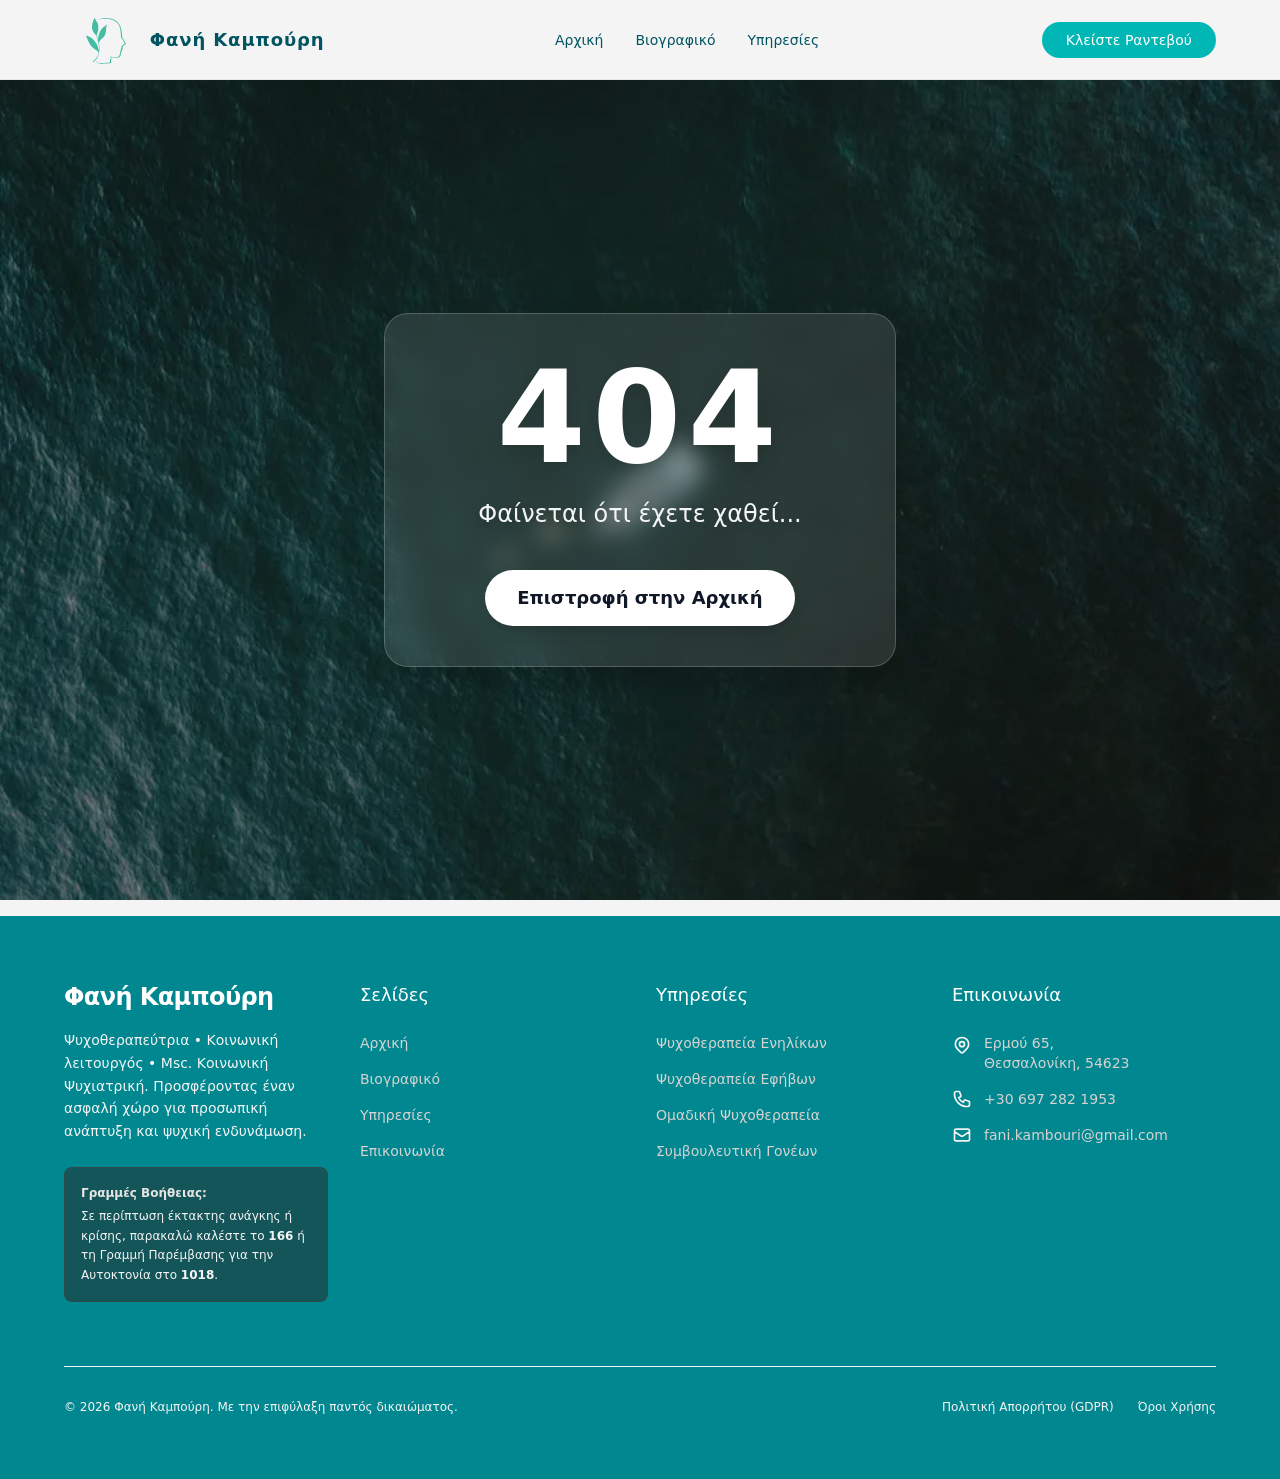
==== index.html @ 43554c2d "Updates" ====
<!doctype html>
<html lang="el">
  <head>
    <meta charset="UTF-8" />
    <link rel="icon" type="image/svg+xml" href="/Logo.svg" />
    <meta name="viewport" content="width=device-width, initial-scale=1.0" />
    <meta name="google-site-verification" content="MwGU4wy8l_9RxMqgxDVEtcIjnhhqE3DAeU0zYlip3dQ" />
    <!-- Βασικό SEO -->
    <title>Φανή Καμπούρη | Ψυχοθεραπεύτρια & Κοινωνική Λειτουργός Θεσσαλονίκη</title>
    <meta name="description" content="Η Φανή Καμπούρη είναι Κοινωνική Λειτουργός και Ψυχοθεραπεύτρια στη Θεσσαλονίκη (Ερμού 65). Παρέχει υπηρεσίες ψυχαναλυτικής και ψυχοδυναμικής ψυχοθεραπείας σε ενήλικες και εφήβους." />
    <meta name="keywords" content="Φανή Καμπούρη, Ψυχοθεραπεύτρια Θεσσαλονίκη, Κοινωνική Λειτουργός, Ψυχαναλυτική Ψυχοθεραπεία, Ψυχοδυναμική Ψυχοθεραπεία, Σχεσιακή Ψυχανάλυση, Ψυχοθεραπεία ενηλίκων, Ψυχοθεραπεία εφήβων" />
    <meta name="author" content="Φανή Καμπούρη" />
    <meta name="robots" content="index, follow" />
    
    <!-- Open Graph (Facebook, LinkedIn, AIO crawlers) -->
    <meta property="og:title" content="Φανή Καμπούρη | Ψυχοθεραπεύτρια - Κοινωνική Λειτουργός" />
    <meta property="og:description" content="Εξειδικευμένη ψυχοθεραπεία με έμφαση στη σχεσιακή ψυχανάλυση. Ιδιωτικό γραφείο στο κέντρο της Θεσσαλονίκης." />
    <meta property="og:type" content="profile" />
    <meta property="og:url" content="https://www.fanikampouri.gr/" /> <!-- Αντικατέστησε με το πραγματικό URL -->
    <meta property="og:image" content="https://www.fanikampouri.gr/Logo.svg" /> <!-- Αντικατέστησε με πραγματική φωτογραφία αν υπάρχει -->
    <meta property="og:locale" content="el_GR" />

    <!-- Schema.org JSON-LD (Το πιο κρίσιμο κομμάτι για AI & SEO) -->
    <script type="application/ld+json">
    {
      "@context": "https://schema.org",
      "@graph": [
        {
          "@type": "Person",
          "@id": "https://www.fanikampouri.gr/#person",
          "name": "Φανή Καμπούρη",
          "jobTitle": "Ψυχοθεραπεύτρια - Κοινωνική Λειτουργός",
          "description": "Κοινωνική Λειτουργός και Ψυχοθεραπεύτρια με πάνω από 15 χρόνια εμπειρίας στην κλινική πρακτική, την κοινοτική ψυχιατρική και την ψυχοκοινωνική υποστήριξη. Εξειδικεύεται στην Ψυχαναλυτική, Ψυχοδυναμική και Σχεσιακή Ψυχανάλυση.",
          "email": "fani.kambouri@gmail.com",
          "url": "https://www.fanikampouri.gr/",
          "alumniOf": [
            {
              "@type": "EducationalOrganization",
              "name": "Δημοκρίτειο Πανεπιστήμιο Θράκης",
              "description": "MSc στην Κοινωνική Ψυχιατρική"
            },
            {
              "@type": "EducationalOrganization",
              "name": "ΑΤΕΙ Ηρακλείου",
              "description": "Πτυχίο Κοινωνικής Εργασίας"
            }
          ],
          "knowsAbout": [
            "Ψυχαναλυτική Ψυχοθεραπεία",
            "Ψυχοδυναμική Ψυχοθεραπεία",
            "Σχεσιακή Ψυχανάλυση",
            "Κοινοτική Ψυχιατρική",
            "Ψυχοθεραπεία Ενηλίκων",
            "Ψυχοθεραπεία Εφήβων",
            "Συμβουλευτική Γονέων ΑμεΑ"
          ]
        },
        {
          "@type": "MedicalBusiness",
          "@id": "https://www.fanikampouri.gr/#business",
          "name": "Ιδιωτικό Γραφείο Ψυχοθεραπείας - Φανή Καμπούρη",
          "medicalSpecialty": "Psychiatric",
          "address": {
            "@type": "PostalAddress",
            "streetAddress": "Ερμού 65",
            "addressLocality": "Θεσσαλονίκη",
            "addressRegion": "Κεντρική Μακεδονία",
            "addressCountry": "GR"
          },
          "founder": {
            "@id": "https://www.fanikampouri.gr/#person"
          },
          "email": "fani.kambouri@gmail.com",
          "url": "https://www.fanikampouri.gr/"
        }
      ]
    }
    </script>
    <script type="module" crossorigin src="/assets/index-DjfF5Zt0.js"></script>
    <link rel="stylesheet" crossorigin href="/assets/index-D9COe9MC.css">
  </head>
  <body>
    <div id="root"></div>
  </body>
</html>
---- assets/index-D9COe9MC.css ----
/*! tailwindcss v4.3.0 | MIT License | https://tailwindcss.com */
@layer properties{@supports (((-webkit-hyphens:none)) and (not (margin-trim:inline))) or ((-moz-orient:inline) and (not (color:rgb(from red r g b)))){*,:before,:after,::backdrop{--tw-translate-x:0;--tw-translate-y:0;--tw-translate-z:0;--tw-scale-x:1;--tw-scale-y:1;--tw-scale-z:1;--tw-rotate-x:initial;--tw-rotate-y:initial;--tw-rotate-z:initial;--tw-skew-x:initial;--tw-skew-y:initial;--tw-space-y-reverse:0;--tw-space-x-reverse:0;--tw-divide-x-reverse:0;--tw-border-style:solid;--tw-leading:initial;--tw-font-weight:initial;--tw-tracking:initial;--tw-shadow:0 0 #0000;--tw-shadow-color:initial;--tw-shadow-alpha:100%;--tw-inset-shadow:0 0 #0000;--tw-inset-shadow-color:initial;--tw-inset-shadow-alpha:100%;--tw-ring-color:initial;--tw-ring-shadow:0 0 #0000;--tw-inset-ring-color:initial;--tw-inset-ring-shadow:0 0 #0000;--tw-ring-inset:initial;--tw-ring-offset-width:0px;--tw-ring-offset-color:#fff;--tw-ring-offset-shadow:0 0 #0000;--tw-blur:initial;--tw-brightness:initial;--tw-contrast:initial;--tw-grayscale:initial;--tw-hue-rotate:initial;--tw-invert:initial;--tw-opacity:initial;--tw-saturate:initial;--tw-sepia:initial;--tw-drop-shadow:initial;--tw-drop-shadow-color:initial;--tw-drop-shadow-alpha:100%;--tw-drop-shadow-size:initial;--tw-backdrop-blur:initial;--tw-backdrop-brightness:initial;--tw-backdrop-contrast:initial;--tw-backdrop-grayscale:initial;--tw-backdrop-hue-rotate:initial;--tw-backdrop-invert:initial;--tw-backdrop-opacity:initial;--tw-backdrop-saturate:initial;--tw-backdrop-sepia:initial;--tw-duration:initial;--tw-ease:initial}}}@layer theme{:root,:host{--font-sans:ui-sans-serif, system-ui, sans-serif, "Apple Color Emoji", "Segoe UI Emoji", "Segoe UI Symbol", "Noto Color Emoji";--font-serif:ui-serif, Georgia, Cambria, "Times New Roman", Times, serif;--font-mono:ui-monospace, SFMono-Regular, Menlo, Monaco, Consolas, "Liberation Mono", "Courier New", monospace;--color-sky-100:oklch(95.1% .026 236.824);--color-blue-50:oklch(97% .014 254.604);--color-blue-100:oklch(93.2% .032 255.585);--color-blue-600:oklch(54.6% .245 262.881);--color-blue-900:oklch(37.9% .146 265.522);--color-gray-50:oklch(98.5% .002 247.839);--color-gray-100:oklch(96.7% .003 264.542);--color-gray-200:oklch(92.8% .006 264.531);--color-gray-300:oklch(87.2% .01 258.338);--color-gray-500:oklch(55.1% .027 264.364);--color-gray-700:oklch(37.3% .034 259.733);--color-gray-800:oklch(27.8% .033 256.848);--color-gray-900:oklch(21% .034 264.665);--color-stone-50:oklch(98.5% .001 106.423);--color-stone-100:oklch(97% .001 106.424);--color-stone-200:oklch(92.3% .003 48.717);--color-stone-300:oklch(86.9% .005 56.366);--color-stone-700:oklch(37.4% .01 67.558);--color-stone-800:oklch(26.8% .007 34.298);--color-black:#000;--color-white:#fff;--spacing:.25rem;--container-lg:32rem;--container-xl:36rem;--container-2xl:42rem;--container-3xl:48rem;--container-4xl:56rem;--container-6xl:72rem;--container-7xl:80rem;--text-xs:.75rem;--text-xs--line-height:calc(1 / .75);--text-sm:.875rem;--text-sm--line-height:calc(1.25 / .875);--text-base:1rem;--text-base--line-height:calc(1.5 / 1);--text-lg:1.125rem;--text-lg--line-height:calc(1.75 / 1.125);--text-xl:1.25rem;--text-xl--line-height:calc(1.75 / 1.25);--text-2xl:1.5rem;--text-2xl--line-height:calc(2 / 1.5);--text-3xl:1.875rem;--text-3xl--line-height:calc(2.25 / 1.875);--text-4xl:2.25rem;--text-4xl--line-height:calc(2.5 / 2.25);--text-5xl:3rem;--text-5xl--line-height:1;--text-6xl:3.75rem;--text-6xl--line-height:1;--text-7xl:4.5rem;--text-7xl--line-height:1;--text-9xl:8rem;--text-9xl--line-height:1;--font-weight-light:300;--font-weight-normal:400;--font-weight-medium:500;--font-weight-semibold:600;--font-weight-bold:700;--font-weight-extrabold:800;--tracking-tight:-.025em;--tracking-wide:.025em;--tracking-wider:.05em;--leading-tight:1.25;--leading-snug:1.375;--leading-relaxed:1.625;--radius-lg:.5rem;--radius-xl:.75rem;--radius-2xl:1rem;--radius-3xl:1.5rem;--drop-shadow-md:0 3px 3px #0000001f;--drop-shadow-xl:0 9px 7px #0000001a;--ease-in:cubic-bezier(.4, 0, 1, 1);--ease-out:cubic-bezier(0, 0, .2, 1);--ease-in-out:cubic-bezier(.4, 0, .2, 1);--blur-sm:8px;--blur-md:12px;--default-transition-duration:.15s;--default-transition-timing-function:cubic-bezier(.4, 0, .2, 1);--default-font-family:var(--font-sans);--default-mono-font-family:var(--font-mono);--color-background:var(--bg-color);--color-main:var(--text-color);--color-primary:#04d6b3;--color-nav-border:var(--nav-border-color);--color-back-dark:var(--BackDark-color);--color-back-mid:var(--BackMid-color);--color-back-light:var(--BackLight-color);--animate-wind:wind 1s infinite}}@layer base{*,:after,:before,::backdrop{box-sizing:border-box;border:0 solid;margin:0;padding:0}::file-selector-button{box-sizing:border-box;border:0 solid;margin:0;padding:0}html,:host{-webkit-text-size-adjust:100%;tab-size:4;line-height:1.5;font-family:var(--default-font-family,ui-sans-serif, system-ui, sans-serif, "Apple Color Emoji", "Segoe UI Emoji", "Segoe UI Symbol", "Noto Color Emoji");font-feature-settings:var(--default-font-feature-settings,normal);font-variation-settings:var(--default-font-variation-settings,normal);-webkit-tap-highlight-color:transparent}hr{height:0;color:inherit;border-top-width:1px}abbr:where([title]){-webkit-text-decoration:underline dotted;text-decoration:underline dotted}h1,h2,h3,h4,h5,h6{font-size:inherit;font-weight:inherit}a{color:inherit;-webkit-text-decoration:inherit;-webkit-text-decoration:inherit;-webkit-text-decoration:inherit;-webkit-text-decoration:inherit;text-decoration:inherit}b,strong{font-weight:bolder}code,kbd,samp,pre{font-family:var(--default-mono-font-family,ui-monospace, SFMono-Regular, Menlo, Monaco, Consolas, "Liberation Mono", "Courier New", monospace);font-feature-settings:var(--default-mono-font-feature-settings,normal);font-variation-settings:var(--default-mono-font-variation-settings,normal);font-size:1em}small{font-size:80%}sub,sup{vertical-align:baseline;font-size:75%;line-height:0;position:relative}sub{bottom:-.25em}sup{top:-.5em}table{text-indent:0;border-color:inherit;border-collapse:collapse}:-moz-focusring{outline:auto}progress{vertical-align:baseline}summary{display:list-item}ol,ul,menu{list-style:none}img,svg,video,canvas,audio,iframe,embed,object{vertical-align:middle;display:block}img,video{max-width:100%;height:auto}button,input,select,optgroup,textarea{font:inherit;font-feature-settings:inherit;font-variation-settings:inherit;letter-spacing:inherit;color:inherit;opacity:1;background-color:#0000;border-radius:0}::file-selector-button{font:inherit;font-feature-settings:inherit;font-variation-settings:inherit;letter-spacing:inherit;color:inherit;opacity:1;background-color:#0000;border-radius:0}:where(select:is([multiple],[size])) optgroup{font-weight:bolder}:where(select:is([multiple],[size])) optgroup option{padding-inline-start:20px}::file-selector-button{margin-inline-end:4px}::placeholder{opacity:1}@supports (not ((-webkit-appearance:-apple-pay-button))) or (contain-intrinsic-size:1px){::placeholder{color:currentColor}@supports (color:color-mix(in lab, red, red)){::placeholder{color:color-mix(in oklab, currentcolor 50%, transparent)}}}textarea{resize:vertical}::-webkit-search-decoration{-webkit-appearance:none}::-webkit-date-and-time-value{min-height:1lh;text-align:inherit}::-webkit-datetime-edit{display:inline-flex}::-webkit-datetime-edit-fields-wrapper{padding:0}::-webkit-datetime-edit{padding-block:0}::-webkit-datetime-edit-year-field{padding-block:0}::-webkit-datetime-edit-month-field{padding-block:0}::-webkit-datetime-edit-day-field{padding-block:0}::-webkit-datetime-edit-hour-field{padding-block:0}::-webkit-datetime-edit-minute-field{padding-block:0}::-webkit-datetime-edit-second-field{padding-block:0}::-webkit-datetime-edit-millisecond-field{padding-block:0}::-webkit-datetime-edit-meridiem-field{padding-block:0}::-webkit-calendar-picker-indicator{line-height:1}:-moz-ui-invalid{box-shadow:none}button,input:where([type=button],[type=reset],[type=submit]){appearance:button}::file-selector-button{appearance:button}::-webkit-inner-spin-button{height:auto}::-webkit-outer-spin-button{height:auto}[hidden]:where(:not([hidden=until-found])){display:none!important}:root{--bg-color:#f4f4f4;--BackDark-color:#005461;--BackMid-color:#018790;--BackLight-color:#00b7b5;--text-color:#005461;--text2-color:#018790;--nav-bg-color:#f9fafb;--nav-border-color:#e5e7eb;--nav-hover-color:#e5e7eb}body{background-color:var(--color-background);color:var(--color-main);transition-property:color,background-color,border-color,outline-color,text-decoration-color,fill,stroke,--tw-gradient-from,--tw-gradient-via,--tw-gradient-to;transition-timing-function:var(--tw-ease,var(--default-transition-timing-function));transition-duration:var(--tw-duration,var(--default-transition-duration));--tw-duration:.5s;transition-duration:.5s}.wallpaper-component{background-position:50%;background-size:cover;align-items:center;width:100%;height:600px;padding:0 10%;font-family:Helvetica Neue,Helvetica,Arial,sans-serif;display:flex;position:relative}.wallpaper-overlay{z-index:1;background-color:#0006;width:100%;height:100%;position:absolute;top:0;left:0}.wallpaper-content{z-index:2;color:#fff;flex-direction:column;align-items:flex-start;max-width:600px;display:flex;position:relative}.wallpaper-title{margin-bottom:2rem;font-size:3.5rem;font-weight:600;line-height:1.2}.wallpaper-button{color:#fff;cursor:pointer;background-color:#0000;border:2px solid #fff;padding:12px 32px;font-size:1.125rem;font-weight:500;transition:all .3s ease-in-out}.wallpaper-button:hover{color:#000;background-color:#fff;box-shadow:0 0 20px #fffc}.shaft-load3{width:100px;height:100px;position:relative}.shaft-load3>div{background:0 0;border:4px solid #0000;border-left-color:#1e40af;border-radius:100%;animation:2s ease-in-out infinite loading3;position:absolute;top:50%;left:50%;transform:translate(-50%,-50%)rotate(0)}.shaft-load3 .shaft1{width:20px;height:20px;animation-delay:.1s}.shaft-load3 .shaft2{width:25px;height:25px;animation-delay:.2s}.shaft-load3 .shaft3{width:30px;height:30px;animation-delay:.3s}.shaft-load3 .shaft4{width:35px;height:35px;animation-delay:.4s}.shaft-load3 .shaft5{width:40px;height:40px;animation-delay:.5s}.shaft-load3 .shaft6{width:45px;height:45px;animation-delay:.6s}.shaft-load3 .shaft7{width:50px;height:50px;animation-delay:.7s}.shaft-load3 .shaft8{width:55px;height:55px;animation-delay:.8s}.shaft-load3 .shaft9{width:60px;height:60px;animation-delay:.9s}.shaft-load3 .shaft10{width:65px;height:65px;animation-delay:1s}@keyframes loading3{50%{border-color:#0000 #0000 #2563eb1a #2563eb;transform:translate(-50%,-50%)rotate(360deg)}75%{border-color:#2563eb1a #0000 #0000 #2563eb}}}@layer components;@layer utilities{.pointer-events-none{pointer-events:none}.invisible{visibility:hidden}.visible{visibility:visible}.absolute{position:absolute}.fixed{position:fixed}.relative{position:relative}.inset-0{inset:calc(var(--spacing) * 0)}.-top-6{top:calc(var(--spacing) * -6)}.top-0{top:calc(var(--spacing) * 0)}.top-20{top:calc(var(--spacing) * 20)}.top-full{top:100%}.-right-6{right:calc(var(--spacing) * -6)}.bottom-0{bottom:calc(var(--spacing) * 0)}.-left-6{left:calc(var(--spacing) * -6)}.left-0{left:calc(var(--spacing) * 0)}.left-1\/2{left:50%}.-z-10{z-index:calc(10 * -1)}.-z-20{z-index:calc(20 * -1)}.z-0{z-index:0}.z-10{z-index:10}.z-20{z-index:20}.z-40{z-index:40}.z-50{z-index:50}.z-\[-1\]{z-index:-1}.z-\[1\]{z-index:1}.z-\[2\]{z-index:2}.z-\[3\]{z-index:3}.col-span-1{grid-column:span 1/span 1}.col-span-2{grid-column:span 2/span 2}.row-span-1{grid-row:span 1/span 1}.row-span-2{grid-row:span 2/span 2}.container{width:100%}@media (width>=40rem){.container{max-width:40rem}}@media (width>=48rem){.container{max-width:48rem}}@media (width>=64rem){.container{max-width:64rem}}@media (width>=80rem){.container{max-width:80rem}}@media (width>=96rem){.container{max-width:96rem}}.mx-auto{margin-inline:auto}.my-4{margin-block:calc(var(--spacing) * 4)}.mt-0\.5{margin-top:calc(var(--spacing) * .5)}.mt-1{margin-top:calc(var(--spacing) * 1)}.mt-2{margin-top:calc(var(--spacing) * 2)}.mt-10{margin-top:calc(var(--spacing) * 10)}.mt-auto{margin-top:auto}.-mr-2{margin-right:calc(var(--spacing) * -2)}.mr-2{margin-right:calc(var(--spacing) * 2)}.mr-3{margin-right:calc(var(--spacing) * 3)}.mb-1{margin-bottom:calc(var(--spacing) * 1)}.mb-2{margin-bottom:calc(var(--spacing) * 2)}.mb-3{margin-bottom:calc(var(--spacing) * 3)}.mb-4{margin-bottom:calc(var(--spacing) * 4)}.mb-6{margin-bottom:calc(var(--spacing) * 6)}.mb-8{margin-bottom:calc(var(--spacing) * 8)}.mb-10{margin-bottom:calc(var(--spacing) * 10)}.mb-12{margin-bottom:calc(var(--spacing) * 12)}.mb-16{margin-bottom:calc(var(--spacing) * 16)}.mb-24{margin-bottom:calc(var(--spacing) * 24)}.-ml-4{margin-left:calc(var(--spacing) * -4)}.ml-0{margin-left:calc(var(--spacing) * 0)}.ml-1{margin-left:calc(var(--spacing) * 1)}.ml-4{margin-left:calc(var(--spacing) * 4)}.ml-auto{margin-left:auto}.block{display:block}.flex{display:flex}.grid{display:grid}.hidden{display:none}.inline-block{display:inline-block}.aspect-square{aspect-ratio:1}.h-3{height:calc(var(--spacing) * 3)}.h-4{height:calc(var(--spacing) * 4)}.h-5{height:calc(var(--spacing) * 5)}.h-12{height:calc(var(--spacing) * 12)}.h-20{height:calc(var(--spacing) * 20)}.h-\[50vh\]{height:50vh}.h-\[60\%\]{height:60%}.h-\[calc\(100vh-5rem\)\]{height:calc(100vh - 5rem)}.h-auto{height:auto}.h-full{height:100%}.h-px{height:1px}.h-screen{height:100vh}.max-h-\[800px\]{max-height:800px}.min-h-\[calc\(100vh-4rem\)\]{min-height:calc(100vh - 4rem)}.min-h-\[calc\(100vh-5rem\)\]{min-height:calc(100vh - 5rem)}.min-h-screen{min-height:100vh}.w-3{width:calc(var(--spacing) * 3)}.w-4{width:calc(var(--spacing) * 4)}.w-5{width:calc(var(--spacing) * 5)}.w-60{width:calc(var(--spacing) * 60)}.w-80{width:calc(var(--spacing) * 80)}.w-auto{width:auto}.w-full{width:100%}.max-w-2xl{max-width:var(--container-2xl)}.max-w-3xl{max-width:var(--container-3xl)}.max-w-4xl{max-width:var(--container-4xl)}.max-w-6xl{max-width:var(--container-6xl)}.max-w-7xl{max-width:var(--container-7xl)}.max-w-\[600px\]{max-width:600px}.max-w-\[1200px\]{max-width:1200px}.max-w-lg{max-width:var(--container-lg)}.max-w-none{max-width:none}.max-w-xl{max-width:var(--container-xl)}.min-w-0{min-width:calc(var(--spacing) * 0)}.min-w-full{min-width:100%}.flex-1{flex:1}.flex-shrink{flex-shrink:1}.flex-shrink-0{flex-shrink:0}.shrink{flex-shrink:1}.shrink-0{flex-shrink:0}.grow{flex-grow:1}.origin-left{transform-origin:0}.origin-top{transform-origin:top}.-translate-x-1\/2{--tw-translate-x:calc(calc(1 / 2 * 100%) * -1);translate:var(--tw-translate-x) var(--tw-translate-y)}.-translate-x-6{--tw-translate-x:calc(var(--spacing) * -6);translate:var(--tw-translate-x) var(--tw-translate-y)}.translate-x-6{--tw-translate-x:calc(var(--spacing) * 6);translate:var(--tw-translate-x) var(--tw-translate-y)}.-translate-y-\[10vh\]{--tw-translate-y:calc(10vh * -1);translate:var(--tw-translate-x) var(--tw-translate-y)}.translate-y-0{--tw-translate-y:calc(var(--spacing) * 0);translate:var(--tw-translate-x) var(--tw-translate-y)}.translate-y-6{--tw-translate-y:calc(var(--spacing) * 6);translate:var(--tw-translate-x) var(--tw-translate-y)}.translate-y-12{--tw-translate-y:calc(var(--spacing) * 12);translate:var(--tw-translate-x) var(--tw-translate-y)}.translate-y-16{--tw-translate-y:calc(var(--spacing) * 16);translate:var(--tw-translate-x) var(--tw-translate-y)}.translate-y-24{--tw-translate-y:calc(var(--spacing) * 24);translate:var(--tw-translate-x) var(--tw-translate-y)}.translate-y-\[5vh\]{--tw-translate-y:5vh;translate:var(--tw-translate-x) var(--tw-translate-y)}.scale-95{--tw-scale-x:95%;--tw-scale-y:95%;--tw-scale-z:95%;scale:var(--tw-scale-x) var(--tw-scale-y)}.scale-100{--tw-scale-x:100%;--tw-scale-y:100%;--tw-scale-z:100%;scale:var(--tw-scale-x) var(--tw-scale-y)}.transform{transform:var(--tw-rotate-x,) var(--tw-rotate-y,) var(--tw-rotate-z,) var(--tw-skew-x,) var(--tw-skew-y,)}.animate-wind{animation:var(--animate-wind)}.cursor-crosshair{cursor:crosshair}.touch-none{touch-action:none}.resize{resize:both}.grid-cols-1{grid-template-columns:repeat(1,minmax(0,1fr))}.grid-cols-2{grid-template-columns:repeat(2,minmax(0,1fr))}.flex-col{flex-direction:column}.items-center{align-items:center}.items-end{align-items:flex-end}.items-start{align-items:flex-start}.justify-between{justify-content:space-between}.justify-center{justify-content:center}.justify-end{justify-content:flex-end}.justify-start{justify-content:flex-start}.gap-3{gap:calc(var(--spacing) * 3)}.gap-4{gap:calc(var(--spacing) * 4)}.gap-6{gap:calc(var(--spacing) * 6)}.gap-12{gap:calc(var(--spacing) * 12)}:where(.space-y-4>:not(:last-child)){--tw-space-y-reverse:0;margin-block-start:calc(calc(var(--spacing) * 4) * var(--tw-space-y-reverse));margin-block-end:calc(calc(var(--spacing) * 4) * calc(1 - var(--tw-space-y-reverse)))}:where(.space-y-6>:not(:last-child)){--tw-space-y-reverse:0;margin-block-start:calc(calc(var(--spacing) * 6) * var(--tw-space-y-reverse));margin-block-end:calc(calc(var(--spacing) * 6) * calc(1 - var(--tw-space-y-reverse)))}.gap-x-8{column-gap:calc(var(--spacing) * 8)}:where(.space-x-2>:not(:last-child)){--tw-space-x-reverse:0;margin-inline-start:calc(calc(var(--spacing) * 2) * var(--tw-space-x-reverse));margin-inline-end:calc(calc(var(--spacing) * 2) * calc(1 - var(--tw-space-x-reverse)))}:where(.space-x-3>:not(:last-child)){--tw-space-x-reverse:0;margin-inline-start:calc(calc(var(--spacing) * 3) * var(--tw-space-x-reverse));margin-inline-end:calc(calc(var(--spacing) * 3) * calc(1 - var(--tw-space-x-reverse)))}:where(.space-x-4>:not(:last-child)){--tw-space-x-reverse:0;margin-inline-start:calc(calc(var(--spacing) * 4) * var(--tw-space-x-reverse));margin-inline-end:calc(calc(var(--spacing) * 4) * calc(1 - var(--tw-space-x-reverse)))}:where(.space-x-6>:not(:last-child)){--tw-space-x-reverse:0;margin-inline-start:calc(calc(var(--spacing) * 6) * var(--tw-space-x-reverse));margin-inline-end:calc(calc(var(--spacing) * 6) * calc(1 - var(--tw-space-x-reverse)))}.gap-y-6{row-gap:calc(var(--spacing) * 6)}:where(.divide-x>:not(:last-child)){--tw-divide-x-reverse:0;border-inline-style:var(--tw-border-style);border-inline-start-width:calc(1px * var(--tw-divide-x-reverse));border-inline-end-width:calc(1px * calc(1 - var(--tw-divide-x-reverse)))}:where(.divide-gray-50>:not(:last-child)){border-color:var(--color-gray-50)}.self-start{align-self:flex-start}.truncate{text-overflow:ellipsis;white-space:nowrap;overflow:hidden}.overflow-hidden{overflow:hidden}.rounded-2xl{border-radius:var(--radius-2xl)}.rounded-3xl{border-radius:var(--radius-3xl)}.rounded-full{border-radius:3.40282e38px}.rounded-lg{border-radius:var(--radius-lg)}.rounded-xl{border-radius:var(--radius-xl)}.border{border-style:var(--tw-border-style);border-width:1px}.border-2{border-style:var(--tw-border-style);border-width:2px}.border-t{border-top-style:var(--tw-border-style);border-top-width:1px}.border-b{border-bottom-style:var(--tw-border-style);border-bottom-width:1px}.border-back-light{border-color:var(--color-back-light)}.border-back-mid{border-color:var(--color-back-mid)}.border-background{border-color:var(--color-background)}.border-blue-100{border-color:var(--color-blue-100)}.border-gray-100{border-color:var(--color-gray-100)}.border-gray-100\/80{border-color:#f3f4f6cc}@supports (color:color-mix(in lab, red, red)){.border-gray-100\/80{border-color:color-mix(in oklab, var(--color-gray-100) 80%, transparent)}}.border-nav-border{border-color:var(--color-nav-border)}.border-stone-200{border-color:var(--color-stone-200)}.border-stone-700\/50{border-color:#44403b80}@supports (color:color-mix(in lab, red, red)){.border-stone-700\/50{border-color:color-mix(in oklab, var(--color-stone-700) 50%, transparent)}}.border-white{border-color:var(--color-white)}.border-white\/20{border-color:#fff3}@supports (color:color-mix(in lab, red, red)){.border-white\/20{border-color:color-mix(in oklab, var(--color-white) 20%, transparent)}}.border-white\/50{border-color:#ffffff80}@supports (color:color-mix(in lab, red, red)){.border-white\/50{border-color:color-mix(in oklab, var(--color-white) 50%, transparent)}}.bg-back-light{background-color:var(--color-back-light)}.bg-back-mid{background-color:var(--color-back-mid)}.bg-background{background-color:var(--color-background)}.bg-black\/40{background-color:#0006}@supports (color:color-mix(in lab, red, red)){.bg-black\/40{background-color:color-mix(in oklab, var(--color-black) 40%, transparent)}}.bg-blue-50{background-color:var(--color-blue-50)}.bg-gray-50{background-color:var(--color-gray-50)}.bg-sky-100{background-color:var(--color-sky-100)}.bg-stone-50{background-color:var(--color-stone-50)}.bg-stone-100{background-color:var(--color-stone-100)}.bg-stone-800\/50{background-color:#29252480}@supports (color:color-mix(in lab, red, red)){.bg-stone-800\/50{background-color:color-mix(in oklab, var(--color-stone-800) 50%, transparent)}}.bg-transparent{background-color:#0000}.bg-white{background-color:var(--color-white)}.bg-white\/10{background-color:#ffffff1a}@supports (color:color-mix(in lab, red, red)){.bg-white\/10{background-color:color-mix(in oklab, var(--color-white) 10%, transparent)}}.bg-white\/80{background-color:#fffc}@supports (color:color-mix(in lab, red, red)){.bg-white\/80{background-color:color-mix(in oklab, var(--color-white) 80%, transparent)}}.bg-cover{background-size:cover}.bg-center{background-position:50%}.bg-no-repeat{background-repeat:no-repeat}.object-cover{object-fit:cover}.object-center{object-position:center}.p-0{padding:calc(var(--spacing) * 0)}.p-1{padding:calc(var(--spacing) * 1)}.p-2{padding:calc(var(--spacing) * 2)}.p-3{padding:calc(var(--spacing) * 3)}.p-4{padding:calc(var(--spacing) * 4)}.p-5{padding:calc(var(--spacing) * 5)}.p-8{padding:calc(var(--spacing) * 8)}.p-10{padding:calc(var(--spacing) * 10)}.px-3{padding-inline:calc(var(--spacing) * 3)}.px-4{padding-inline:calc(var(--spacing) * 4)}.px-6{padding-inline:calc(var(--spacing) * 6)}.px-8{padding-inline:calc(var(--spacing) * 8)}.px-10{padding-inline:calc(var(--spacing) * 10)}.py-1\.5{padding-block:calc(var(--spacing) * 1.5)}.py-3{padding-block:calc(var(--spacing) * 3)}.py-3\.5{padding-block:calc(var(--spacing) * 3.5)}.py-4{padding-block:calc(var(--spacing) * 4)}.py-6{padding-block:calc(var(--spacing) * 6)}.py-10{padding-block:calc(var(--spacing) * 10)}.py-12{padding-block:calc(var(--spacing) * 12)}.py-16{padding-block:calc(var(--spacing) * 16)}.py-20{padding-block:calc(var(--spacing) * 20)}.py-88{padding-block:calc(var(--spacing) * 88)}.pt-6{padding-top:calc(var(--spacing) * 6)}.pt-8{padding-top:calc(var(--spacing) * 8)}.pt-10{padding-top:calc(var(--spacing) * 10)}.pt-\[5vh\]{padding-top:5vh}.pt-\[35vh\]{padding-top:35vh}.pb-10{padding-bottom:calc(var(--spacing) * 10)}.pb-\[10vh\]{padding-bottom:10vh}.pb-\[35vh\]{padding-bottom:35vh}.text-center{text-align:center}.text-left{text-align:left}.text-right{text-align:right}.font-serif{font-family:var(--font-serif)}.text-2xl{font-size:var(--text-2xl);line-height:var(--tw-leading,var(--text-2xl--line-height))}.text-3xl{font-size:var(--text-3xl);line-height:var(--tw-leading,var(--text-3xl--line-height))}.text-4xl{font-size:var(--text-4xl);line-height:var(--tw-leading,var(--text-4xl--line-height))}.text-5xl{font-size:var(--text-5xl);line-height:var(--tw-leading,var(--text-5xl--line-height))}.text-7xl{font-size:var(--text-7xl);line-height:var(--tw-leading,var(--text-7xl--line-height))}.text-base{font-size:var(--text-base);line-height:var(--tw-leading,var(--text-base--line-height))}.text-lg{font-size:var(--text-lg);line-height:var(--tw-leading,var(--text-lg--line-height))}.text-sm{font-size:var(--text-sm);line-height:var(--tw-leading,var(--text-sm--line-height))}.text-xl{font-size:var(--text-xl);line-height:var(--tw-leading,var(--text-xl--line-height))}.text-xs{font-size:var(--text-xs);line-height:var(--tw-leading,var(--text-xs--line-height))}.text-\[10px\]{font-size:10px}.text-\[clamp\(0\.7rem\,4vw\,1\.125rem\)\]{font-size:clamp(.7rem,4vw,1.125rem)}.leading-\[1\.6\]{--tw-leading:1.6;line-height:1.6}.leading-relaxed{--tw-leading:var(--leading-relaxed);line-height:var(--leading-relaxed)}.leading-snug{--tw-leading:var(--leading-snug);line-height:var(--leading-snug)}.leading-tight{--tw-leading:var(--leading-tight);line-height:var(--leading-tight)}.font-bold{--tw-font-weight:var(--font-weight-bold);font-weight:var(--font-weight-bold)}.font-extrabold{--tw-font-weight:var(--font-weight-extrabold);font-weight:var(--font-weight-extrabold)}.font-light{--tw-font-weight:var(--font-weight-light);font-weight:var(--font-weight-light)}.font-medium{--tw-font-weight:var(--font-weight-medium);font-weight:var(--font-weight-medium)}.font-normal{--tw-font-weight:var(--font-weight-normal);font-weight:var(--font-weight-normal)}.font-semibold{--tw-font-weight:var(--font-weight-semibold);font-weight:var(--font-weight-semibold)}.tracking-tight{--tw-tracking:var(--tracking-tight);letter-spacing:var(--tracking-tight)}.tracking-wide{--tw-tracking:var(--tracking-wide);letter-spacing:var(--tracking-wide)}.tracking-wider{--tw-tracking:var(--tracking-wider);letter-spacing:var(--tracking-wider)}.whitespace-nowrap{white-space:nowrap}.text-back-dark,.text-back-dark\/80{color:var(--color-back-dark)}@supports (color:color-mix(in lab, red, red)){.text-back-dark\/80{color:color-mix(in oklab, var(--color-back-dark) 80%, transparent)}}.text-back-light{color:var(--color-back-light)}.text-back-mid{color:var(--color-back-mid)}.text-background{color:var(--color-background)}.text-blue-600{color:var(--color-blue-600)}.text-blue-900{color:var(--color-blue-900)}.text-gray-100{color:var(--color-gray-100)}.text-gray-300{color:var(--color-gray-300)}.text-gray-500{color:var(--color-gray-500)}.text-gray-700{color:var(--color-gray-700)}.text-gray-800{color:var(--color-gray-800)}.text-gray-900{color:var(--color-gray-900)}.text-main{color:var(--color-main)}.text-primary{color:var(--color-primary)}.text-stone-200{color:var(--color-stone-200)}.text-stone-300{color:var(--color-stone-300)}.text-white{color:var(--color-white)}.uppercase{text-transform:uppercase}.opacity-0{opacity:0}.opacity-40{opacity:.4}.opacity-70{opacity:.7}.opacity-80{opacity:.8}.opacity-90{opacity:.9}.opacity-100{opacity:1}.shadow{--tw-shadow:0 1px 3px 0 var(--tw-shadow-color,#0000001a), 0 1px 2px -1px var(--tw-shadow-color,#0000001a);box-shadow:var(--tw-inset-shadow), var(--tw-inset-ring-shadow), var(--tw-ring-offset-shadow), var(--tw-ring-shadow), var(--tw-shadow)}.shadow-2xl{--tw-shadow:0 25px 50px -12px var(--tw-shadow-color,#00000040);box-shadow:var(--tw-inset-shadow), var(--tw-inset-ring-shadow), var(--tw-ring-offset-shadow), var(--tw-ring-shadow), var(--tw-shadow)}.shadow-\[0_10px_40px_rgba\(0\,0\,0\,0\.08\)\]{--tw-shadow:0 10px 40px var(--tw-shadow-color,#00000014);box-shadow:var(--tw-inset-shadow), var(--tw-inset-ring-shadow), var(--tw-ring-offset-shadow), var(--tw-ring-shadow), var(--tw-shadow)}.shadow-lg{--tw-shadow:0 10px 15px -3px var(--tw-shadow-color,#0000001a), 0 4px 6px -4px var(--tw-shadow-color,#0000001a);box-shadow:var(--tw-inset-shadow), var(--tw-inset-ring-shadow), var(--tw-ring-offset-shadow), var(--tw-ring-shadow), var(--tw-shadow)}.shadow-sm{--tw-shadow:0 1px 3px 0 var(--tw-shadow-color,#0000001a), 0 1px 2px -1px var(--tw-shadow-color,#0000001a);box-shadow:var(--tw-inset-shadow), var(--tw-inset-ring-shadow), var(--tw-ring-offset-shadow), var(--tw-ring-shadow), var(--tw-shadow)}.shadow-xl{--tw-shadow:0 20px 25px -5px var(--tw-shadow-color,#0000001a), 0 8px 10px -6px var(--tw-shadow-color,#0000001a);box-shadow:var(--tw-inset-shadow), var(--tw-inset-ring-shadow), var(--tw-ring-offset-shadow), var(--tw-ring-shadow), var(--tw-shadow)}.drop-shadow-md{--tw-drop-shadow-size:drop-shadow(0 3px 3px var(--tw-drop-shadow-color,#0000001f));--tw-drop-shadow:drop-shadow(var(--drop-shadow-md));filter:var(--tw-blur,) var(--tw-brightness,) var(--tw-contrast,) var(--tw-grayscale,) var(--tw-hue-rotate,) var(--tw-invert,) var(--tw-saturate,) var(--tw-sepia,) var(--tw-drop-shadow,)}.drop-shadow-xl{--tw-drop-shadow-size:drop-shadow(0 9px 7px var(--tw-drop-shadow-color,#0000001a));--tw-drop-shadow:drop-shadow(var(--drop-shadow-xl));filter:var(--tw-blur,) var(--tw-brightness,) var(--tw-contrast,) var(--tw-grayscale,) var(--tw-hue-rotate,) var(--tw-invert,) var(--tw-saturate,) var(--tw-sepia,) var(--tw-drop-shadow,)}.filter{filter:var(--tw-blur,) var(--tw-brightness,) var(--tw-contrast,) var(--tw-grayscale,) var(--tw-hue-rotate,) var(--tw-invert,) var(--tw-saturate,) var(--tw-sepia,) var(--tw-drop-shadow,)}.backdrop-blur-md{--tw-backdrop-blur:blur(var(--blur-md));-webkit-backdrop-filter:var(--tw-backdrop-blur,) var(--tw-backdrop-brightness,) var(--tw-backdrop-contrast,) var(--tw-backdrop-grayscale,) var(--tw-backdrop-hue-rotate,) var(--tw-backdrop-invert,) var(--tw-backdrop-opacity,) var(--tw-backdrop-saturate,) var(--tw-backdrop-sepia,);backdrop-filter:var(--tw-backdrop-blur,) var(--tw-backdrop-brightness,) var(--tw-backdrop-contrast,) var(--tw-backdrop-grayscale,) var(--tw-backdrop-hue-rotate,) var(--tw-backdrop-invert,) var(--tw-backdrop-opacity,) var(--tw-backdrop-saturate,) var(--tw-backdrop-sepia,)}.backdrop-blur-sm{--tw-backdrop-blur:blur(var(--blur-sm));-webkit-backdrop-filter:var(--tw-backdrop-blur,) var(--tw-backdrop-brightness,) var(--tw-backdrop-contrast,) var(--tw-backdrop-grayscale,) var(--tw-backdrop-hue-rotate,) var(--tw-backdrop-invert,) var(--tw-backdrop-opacity,) var(--tw-backdrop-saturate,) var(--tw-backdrop-sepia,);backdrop-filter:var(--tw-backdrop-blur,) var(--tw-backdrop-brightness,) var(--tw-backdrop-contrast,) var(--tw-backdrop-grayscale,) var(--tw-backdrop-hue-rotate,) var(--tw-backdrop-invert,) var(--tw-backdrop-opacity,) var(--tw-backdrop-saturate,) var(--tw-backdrop-sepia,)}.transition-all{transition-property:all;transition-timing-function:var(--tw-ease,var(--default-transition-timing-function));transition-duration:var(--tw-duration,var(--default-transition-duration))}.transition-colors{transition-property:color,background-color,border-color,outline-color,text-decoration-color,fill,stroke,--tw-gradient-from,--tw-gradient-via,--tw-gradient-to;transition-timing-function:var(--tw-ease,var(--default-transition-timing-function));transition-duration:var(--tw-duration,var(--default-transition-duration))}.transition-opacity{transition-property:opacity;transition-timing-function:var(--tw-ease,var(--default-transition-timing-function));transition-duration:var(--tw-duration,var(--default-transition-duration))}.transition-transform{transition-property:transform,translate,scale,rotate;transition-timing-function:var(--tw-ease,var(--default-transition-timing-function));transition-duration:var(--tw-duration,var(--default-transition-duration))}.delay-100{transition-delay:.1s}.delay-200{transition-delay:.2s}.delay-300{transition-delay:.3s}.delay-500{transition-delay:.5s}.delay-700{transition-delay:.7s}.duration-100{--tw-duration:.1s;transition-duration:.1s}.duration-300{--tw-duration:.3s;transition-duration:.3s}.duration-500{--tw-duration:.5s;transition-duration:.5s}.duration-1000{--tw-duration:1s;transition-duration:1s}.duration-\[800ms\]{--tw-duration:.8s;transition-duration:.8s}.duration-\[1500ms\]{--tw-duration:1.5s;transition-duration:1.5s}.ease-\[cubic-bezier\(0\.2\,0\.8\,0\.2\,1\)\]{--tw-ease:cubic-bezier(.2,.8,.2,1);transition-timing-function:cubic-bezier(.2,.8,.2,1)}.ease-in{--tw-ease:var(--ease-in);transition-timing-function:var(--ease-in)}.ease-in-out{--tw-ease:var(--ease-in-out);transition-timing-function:var(--ease-in-out)}.ease-out{--tw-ease:var(--ease-out);transition-timing-function:var(--ease-out)}@media (hover:hover){.group-hover\:translate-x-1:is(:where(.group):hover *){--tw-translate-x:calc(var(--spacing) * 1);translate:var(--tw-translate-x) var(--tw-translate-y)}.group-hover\:bg-back-light:is(:where(.group):hover *){background-color:var(--color-back-light)}.group-hover\:bg-stone-200:is(:where(.group):hover *){background-color:var(--color-stone-200)}.group-hover\:text-back-light:is(:where(.group):hover *){color:var(--color-back-light)}.group-hover\:text-white:is(:where(.group):hover *){color:var(--color-white)}.group-hover\:opacity-100:is(:where(.group):hover *){opacity:1}.hover\:-translate-y-1:hover{--tw-translate-y:calc(var(--spacing) * -1);translate:var(--tw-translate-x) var(--tw-translate-y)}.hover\:-translate-y-2:hover{--tw-translate-y:calc(var(--spacing) * -2);translate:var(--tw-translate-x) var(--tw-translate-y)}.hover\:border-primary:hover{border-color:var(--color-primary)}.hover\:border-transparent:hover{border-color:#0000}.hover\:bg-back-light:hover{background-color:var(--color-back-light)}.hover\:bg-gray-50:hover{background-color:var(--color-gray-50)}.hover\:bg-gray-200:hover{background-color:var(--color-gray-200)}.hover\:bg-stone-50:hover{background-color:var(--color-stone-50)}.hover\:bg-white:hover{background-color:var(--color-white)}.hover\:text-background:hover{color:var(--color-background)}.hover\:text-black:hover{color:var(--color-black)}.hover\:text-primary:hover{color:var(--color-primary)}.hover\:text-white:hover{color:var(--color-white)}.hover\:underline:hover{text-decoration-line:underline}.hover\:opacity-80:hover{opacity:.8}.hover\:opacity-90:hover{opacity:.9}.hover\:shadow-\[0_0_20px\]:hover{--tw-shadow:0 0 20px var(--tw-shadow-color,currentcolor);box-shadow:var(--tw-inset-shadow), var(--tw-inset-ring-shadow), var(--tw-ring-offset-shadow), var(--tw-ring-shadow), var(--tw-shadow)}.hover\:shadow-\[0_0_20px_rgba\(255\,255\,255\,0\.8\)\]:hover{--tw-shadow:0 0 20px var(--tw-shadow-color,#fffc);box-shadow:var(--tw-inset-shadow), var(--tw-inset-ring-shadow), var(--tw-ring-offset-shadow), var(--tw-ring-shadow), var(--tw-shadow)}.hover\:shadow-\[0_10px_40px_rgba\(0\,0\,0\,0\.06\)\]:hover{--tw-shadow:0 10px 40px var(--tw-shadow-color,#0000000f);box-shadow:var(--tw-inset-shadow), var(--tw-inset-ring-shadow), var(--tw-ring-offset-shadow), var(--tw-ring-shadow), var(--tw-shadow)}.hover\:shadow-\[0_10px_40px_rgba\(0\,0\,0\,0\.08\)\]:hover{--tw-shadow:0 10px 40px var(--tw-shadow-color,#00000014);box-shadow:var(--tw-inset-shadow), var(--tw-inset-ring-shadow), var(--tw-ring-offset-shadow), var(--tw-ring-shadow), var(--tw-shadow)}.hover\:shadow-xl:hover{--tw-shadow:0 20px 25px -5px var(--tw-shadow-color,#0000001a), 0 8px 10px -6px var(--tw-shadow-color,#0000001a);box-shadow:var(--tw-inset-shadow), var(--tw-inset-ring-shadow), var(--tw-ring-offset-shadow), var(--tw-ring-shadow), var(--tw-shadow)}.hover\:shadow-back-light\/60:hover{--tw-shadow-color:var(--color-back-light)}@supports (color:color-mix(in lab, red, red)){.hover\:shadow-back-light\/60:hover{--tw-shadow-color:color-mix(in oklab, color-mix(in oklab, var(--color-back-light) 60%, transparent) var(--tw-shadow-alpha), transparent)}}}.active\:scale-95:active{--tw-scale-x:95%;--tw-scale-y:95%;--tw-scale-z:95%;scale:var(--tw-scale-x) var(--tw-scale-y)}@media (width>=240px){@media not all and (width>=299px){.min-\[240px\]\:max-\[299px\]\:inline{display:inline}}}@media (width>=300px){@media not all and (width>=359px){.min-\[300px\]\:max-\[359px\]\:inline{display:inline}}}@media (width>=360px){.min-\[360px\]\:inline{display:inline}}@media (width>=40rem){.sm\:ml-8{margin-left:calc(var(--spacing) * 8)}.sm\:h-6{height:calc(var(--spacing) * 6)}.sm\:w-6{width:calc(var(--spacing) * 6)}.sm\:w-80{width:calc(var(--spacing) * 80)}.sm\:w-auto{width:auto}.sm\:grid-cols-2{grid-template-columns:repeat(2,minmax(0,1fr))}:where(.sm\:space-x-4>:not(:last-child)){--tw-space-x-reverse:0;margin-inline-start:calc(calc(var(--spacing) * 4) * var(--tw-space-x-reverse));margin-inline-end:calc(calc(var(--spacing) * 4) * calc(1 - var(--tw-space-x-reverse)))}.sm\:p-2{padding:calc(var(--spacing) * 2)}.sm\:p-6{padding:calc(var(--spacing) * 6)}.sm\:p-10{padding:calc(var(--spacing) * 10)}.sm\:px-6{padding-inline:calc(var(--spacing) * 6)}.sm\:px-10{padding-inline:calc(var(--spacing) * 10)}.sm\:px-12{padding-inline:calc(var(--spacing) * 12)}.sm\:text-3xl{font-size:var(--text-3xl);line-height:var(--tw-leading,var(--text-3xl--line-height))}.sm\:text-5xl{font-size:var(--text-5xl);line-height:var(--tw-leading,var(--text-5xl--line-height))}.sm\:text-base{font-size:var(--text-base);line-height:var(--tw-leading,var(--text-base--line-height))}.sm\:text-lg{font-size:var(--text-lg);line-height:var(--tw-leading,var(--text-lg--line-height))}.sm\:text-xl{font-size:var(--text-xl);line-height:var(--tw-leading,var(--text-xl--line-height))}.sm\:text-xs{font-size:var(--text-xs);line-height:var(--tw-leading,var(--text-xs--line-height))}}@media (width>=48rem){.md\:order-1{order:1}.md\:order-2{order:2}.md\:-mr-3{margin-right:calc(var(--spacing) * -3)}.md\:mr-12{margin-right:calc(var(--spacing) * 12)}.md\:mb-0{margin-bottom:calc(var(--spacing) * 0)}.md\:mb-2\.5{margin-bottom:calc(var(--spacing) * 2.5)}.md\:mb-5{margin-bottom:calc(var(--spacing) * 5)}.md\:mb-8{margin-bottom:calc(var(--spacing) * 8)}.md\:mb-12{margin-bottom:calc(var(--spacing) * 12)}.md\:ml-12{margin-left:calc(var(--spacing) * 12)}.md\:flex{display:flex}.md\:hidden{display:none}.md\:h-4{height:calc(var(--spacing) * 4)}.md\:h-5{height:calc(var(--spacing) * 5)}.md\:h-16{height:calc(var(--spacing) * 16)}.md\:w-2\/5{width:40%}.md\:w-3\/5{width:60%}.md\:w-4{width:calc(var(--spacing) * 4)}.md\:w-5{width:calc(var(--spacing) * 5)}.md\:w-80{width:calc(var(--spacing) * 80)}.md\:-translate-y-\[-20vh\]{--tw-translate-y:calc(-20vh * -1);translate:var(--tw-translate-x) var(--tw-translate-y)}.md\:translate-y-\[10vh\]{--tw-translate-y:10vh;translate:var(--tw-translate-x) var(--tw-translate-y)}.md\:grid-cols-2{grid-template-columns:repeat(2,minmax(0,1fr))}.md\:grid-cols-4{grid-template-columns:repeat(4,minmax(0,1fr))}.md\:grid-rows-2{grid-template-rows:repeat(2,minmax(0,1fr))}.md\:flex-row{flex-direction:row}.md\:items-start{align-items:flex-start}.md\:gap-4{gap:calc(var(--spacing) * 4)}.md\:gap-8{gap:calc(var(--spacing) * 8)}.md\:gap-16{gap:calc(var(--spacing) * 16)}:where(.md\:space-y-6>:not(:last-child)){--tw-space-y-reverse:0;margin-block-start:calc(calc(var(--spacing) * 6) * var(--tw-space-y-reverse));margin-block-end:calc(calc(var(--spacing) * 6) * calc(1 - var(--tw-space-y-reverse)))}:where(.md\:space-x-4>:not(:last-child)){--tw-space-x-reverse:0;margin-inline-start:calc(calc(var(--spacing) * 4) * var(--tw-space-x-reverse));margin-inline-end:calc(calc(var(--spacing) * 4) * calc(1 - var(--tw-space-x-reverse)))}.md\:p-4{padding:calc(var(--spacing) * 4)}.md\:p-6{padding:calc(var(--spacing) * 6)}.md\:p-10{padding:calc(var(--spacing) * 10)}.md\:px-6{padding-inline:calc(var(--spacing) * 6)}.md\:px-8{padding-inline:calc(var(--spacing) * 8)}.md\:px-12{padding-inline:calc(var(--spacing) * 12)}.md\:px-16{padding-inline:calc(var(--spacing) * 16)}.md\:px-20{padding-inline:calc(var(--spacing) * 20)}.md\:py-2{padding-block:calc(var(--spacing) * 2)}.md\:py-3\.5{padding-block:calc(var(--spacing) * 3.5)}.md\:py-20{padding-block:calc(var(--spacing) * 20)}.md\:text-right{text-align:right}.md\:text-2xl{font-size:var(--text-2xl);line-height:var(--tw-leading,var(--text-2xl--line-height))}.md\:text-3xl{font-size:var(--text-3xl);line-height:var(--tw-leading,var(--text-3xl--line-height))}.md\:text-4xl{font-size:var(--text-4xl);line-height:var(--tw-leading,var(--text-4xl--line-height))}.md\:text-5xl{font-size:var(--text-5xl);line-height:var(--tw-leading,var(--text-5xl--line-height))}.md\:text-6xl{font-size:var(--text-6xl);line-height:var(--tw-leading,var(--text-6xl--line-height))}.md\:text-9xl{font-size:var(--text-9xl);line-height:var(--tw-leading,var(--text-9xl--line-height))}.md\:text-base{font-size:var(--text-base);line-height:var(--tw-leading,var(--text-base--line-height))}.md\:text-lg{font-size:var(--text-lg);line-height:var(--tw-leading,var(--text-lg--line-height))}.md\:text-sm{font-size:var(--text-sm);line-height:var(--tw-leading,var(--text-sm--line-height))}.md\:text-xs{font-size:var(--text-xs);line-height:var(--tw-leading,var(--text-xs--line-height))}.md\:leading-\[1\.1\]{--tw-leading:1.1;line-height:1.1}}@media (width>=64rem){.lg\:right-0{right:calc(var(--spacing) * 0)}.lg\:right-auto{right:auto}.lg\:left-0{left:calc(var(--spacing) * 0)}.lg\:left-auto{left:auto}.lg\:hidden{display:none}.lg\:inline{display:inline}.lg\:h-\[60vh\]{height:60vh}.lg\:h-\[90vh\]{height:90vh}.lg\:h-full{height:100%}.lg\:h-screen{height:100vh}.lg\:w-1\/2{width:50%}.lg\:w-120{width:calc(var(--spacing) * 120)}.lg\:translate-x-0{--tw-translate-x:calc(var(--spacing) * 0);translate:var(--tw-translate-x) var(--tw-translate-y)}.lg\:grid-cols-3{grid-template-columns:repeat(3,minmax(0,1fr))}.lg\:grid-cols-4{grid-template-columns:repeat(4,minmax(0,1fr))}.lg\:flex-row{flex-direction:row}.lg\:flex-row-reverse{flex-direction:row-reverse}.lg\:gap-5{gap:calc(var(--spacing) * 5)}.lg\:gap-8{gap:calc(var(--spacing) * 8)}:where(.lg\:space-x-8>:not(:last-child)){--tw-space-x-reverse:0;margin-inline-start:calc(calc(var(--spacing) * 8) * var(--tw-space-x-reverse));margin-inline-end:calc(calc(var(--spacing) * 8) * calc(1 - var(--tw-space-x-reverse)))}.lg\:overflow-hidden{overflow:hidden}.lg\:p-16{padding:calc(var(--spacing) * 16)}.lg\:p-24{padding:calc(var(--spacing) * 24)}.lg\:px-4{padding-inline:calc(var(--spacing) * 4)}.lg\:px-8{padding-inline:calc(var(--spacing) * 8)}.lg\:px-16{padding-inline:calc(var(--spacing) * 16)}.lg\:px-24{padding-inline:calc(var(--spacing) * 24)}.lg\:text-2xl{font-size:var(--text-2xl);line-height:var(--tw-leading,var(--text-2xl--line-height))}.lg\:text-3xl{font-size:var(--text-3xl);line-height:var(--tw-leading,var(--text-3xl--line-height))}.lg\:text-5xl{font-size:var(--text-5xl);line-height:var(--tw-leading,var(--text-5xl--line-height))}.lg\:text-7xl{font-size:var(--text-7xl);line-height:var(--tw-leading,var(--text-7xl--line-height))}.lg\:text-sm{font-size:var(--text-sm);line-height:var(--tw-leading,var(--text-sm--line-height))}.lg\:text-xl{font-size:var(--text-xl);line-height:var(--tw-leading,var(--text-xl--line-height))}.lg\:text-\[2\.5rem\]{font-size:2.5rem}}}@keyframes wind{0%,to{transform:scale(1)skew(0deg)translate(0)}50%{transform:scale(.999,1.001)skew(-.1deg,.1deg)translate(1px,1px)}}@property --tw-translate-x{syntax:"*";inherits:false;initial-value:0}@property --tw-translate-y{syntax:"*";inherits:false;initial-value:0}@property --tw-translate-z{syntax:"*";inherits:false;initial-value:0}@property --tw-scale-x{syntax:"*";inherits:false;initial-value:1}@property --tw-scale-y{syntax:"*";inherits:false;initial-value:1}@property --tw-scale-z{syntax:"*";inherits:false;initial-value:1}@property --tw-rotate-x{syntax:"*";inherits:false}@property --tw-rotate-y{syntax:"*";inherits:false}@property --tw-rotate-z{syntax:"*";inherits:false}@property --tw-skew-x{syntax:"*";inherits:false}@property --tw-skew-y{syntax:"*";inherits:false}@property --tw-space-y-reverse{syntax:"*";inherits:false;initial-value:0}@property --tw-space-x-reverse{syntax:"*";inherits:false;initial-value:0}@property --tw-divide-x-reverse{syntax:"*";inherits:false;initial-value:0}@property --tw-border-style{syntax:"*";inherits:false;initial-value:solid}@property --tw-leading{syntax:"*";inherits:false}@property --tw-font-weight{syntax:"*";inherits:false}@property --tw-tracking{syntax:"*";inherits:false}@property --tw-shadow{syntax:"*";inherits:false;initial-value:0 0 #0000}@property --tw-shadow-color{syntax:"*";inherits:false}@property --tw-shadow-alpha{syntax:"<percentage>";inherits:false;initial-value:100%}@property --tw-inset-shadow{syntax:"*";inherits:false;initial-value:0 0 #0000}@property --tw-inset-shadow-color{syntax:"*";inherits:false}@property --tw-inset-shadow-alpha{syntax:"<percentage>";inherits:false;initial-value:100%}@property --tw-ring-color{syntax:"*";inherits:false}@property --tw-ring-shadow{syntax:"*";inherits:false;initial-value:0 0 #0000}@property --tw-inset-ring-color{syntax:"*";inherits:false}@property --tw-inset-ring-shadow{syntax:"*";inherits:false;initial-value:0 0 #0000}@property --tw-ring-inset{syntax:"*";inherits:false}@property --tw-ring-offset-width{syntax:"<length>";inherits:false;initial-value:0}@property --tw-ring-offset-color{syntax:"*";inherits:false;initial-value:#fff}@property --tw-ring-offset-shadow{syntax:"*";inherits:false;initial-value:0 0 #0000}@property --tw-blur{syntax:"*";inherits:false}@property --tw-brightness{syntax:"*";inherits:false}@property --tw-contrast{syntax:"*";inherits:false}@property --tw-grayscale{syntax:"*";inherits:false}@property --tw-hue-rotate{syntax:"*";inherits:false}@property --tw-invert{syntax:"*";inherits:false}@property --tw-opacity{syntax:"*";inherits:false}@property --tw-saturate{syntax:"*";inherits:false}@property --tw-sepia{syntax:"*";inherits:false}@property --tw-drop-shadow{syntax:"*";inherits:false}@property --tw-drop-shadow-color{syntax:"*";inherits:false}@property --tw-drop-shadow-alpha{syntax:"<percentage>";inherits:false;initial-value:100%}@property --tw-drop-shadow-size{syntax:"*";inherits:false}@property --tw-backdrop-blur{syntax:"*";inherits:false}@property --tw-backdrop-brightness{syntax:"*";inherits:false}@property --tw-backdrop-contrast{syntax:"*";inherits:false}@property --tw-backdrop-grayscale{syntax:"*";inherits:false}@property --tw-backdrop-hue-rotate{syntax:"*";inherits:false}@property --tw-backdrop-invert{syntax:"*";inherits:false}@property --tw-backdrop-opacity{syntax:"*";inherits:false}@property --tw-backdrop-saturate{syntax:"*";inherits:false}@property --tw-backdrop-sepia{syntax:"*";inherits:false}@property --tw-duration{syntax:"*";inherits:false}@property --tw-ease{syntax:"*";inherits:false}
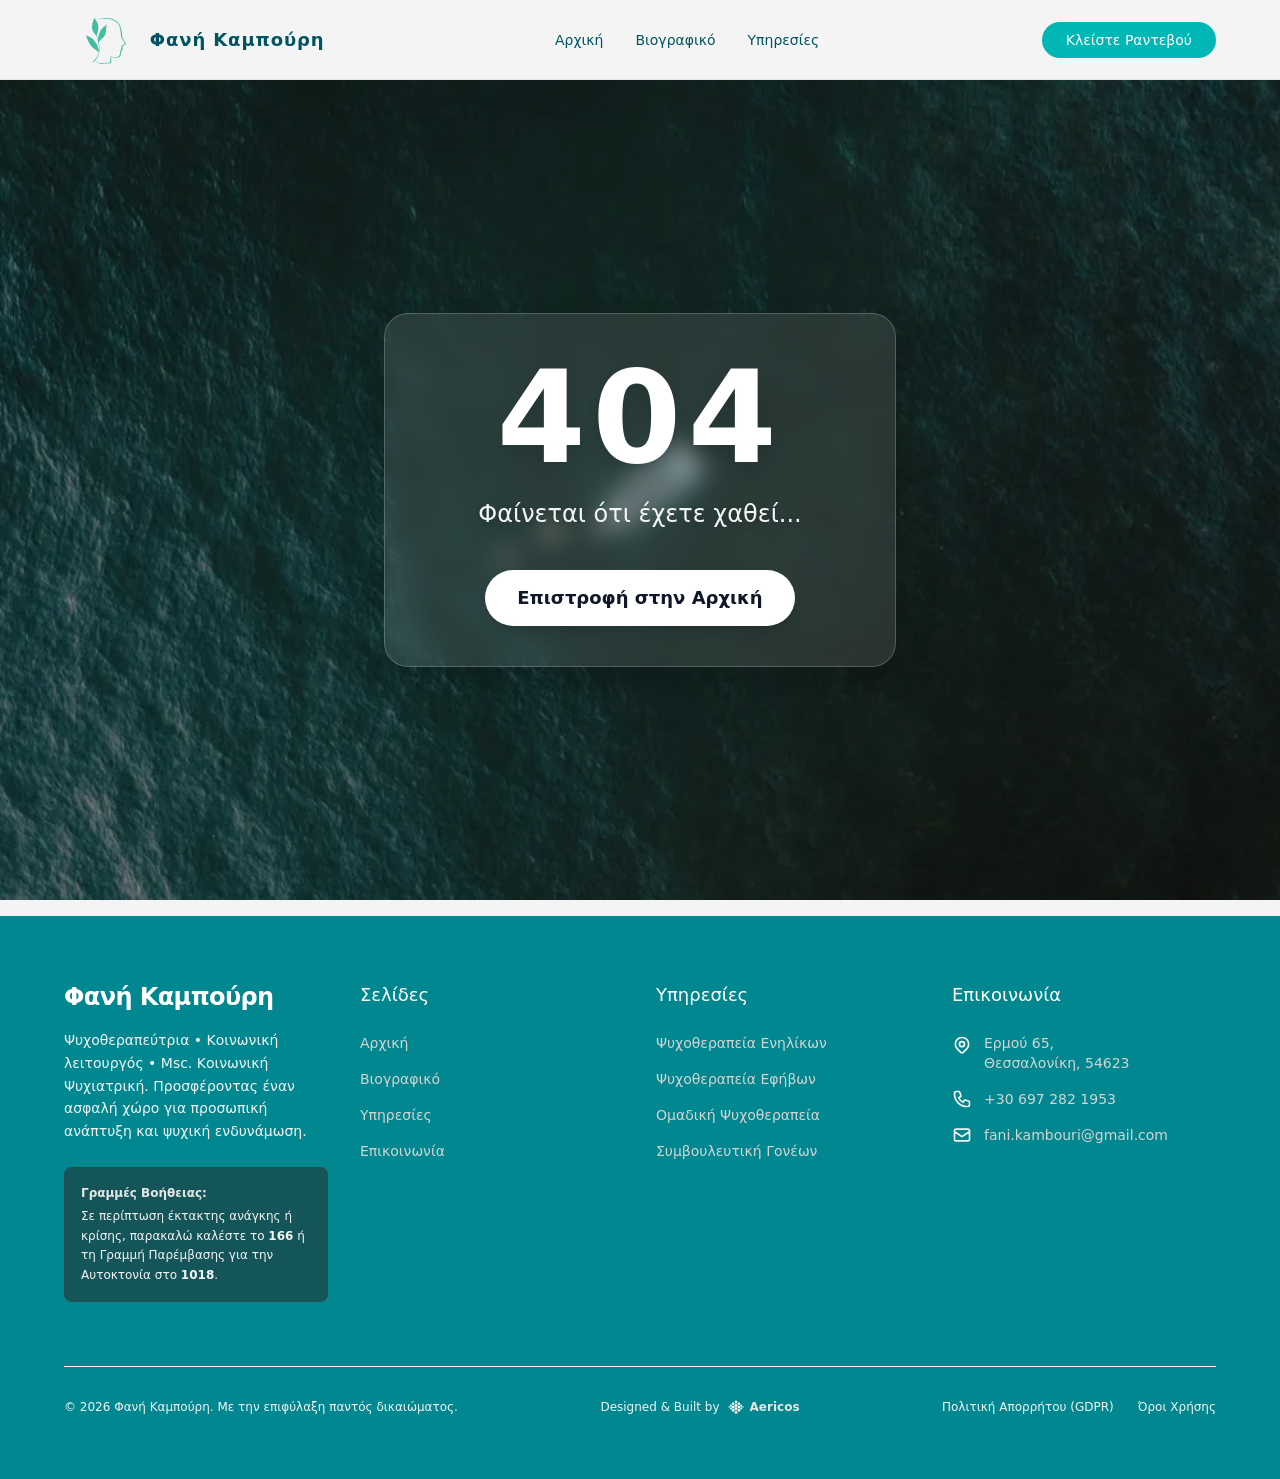
==== commit dfb40f2b: "Updates" ====
--- a/index.html
+++ b/index.html
@@ -76,8 +76,8 @@
       ]
     }
     </script>
-    <script type="module" crossorigin src="/assets/index-DjfF5Zt0.js"></script>
-    <link rel="stylesheet" crossorigin href="/assets/index-D9COe9MC.css">
+    <script type="module" crossorigin src="/assets/index-Cr6HdlTF.js"></script>
+    <link rel="stylesheet" crossorigin href="/assets/index-CEx0CSUM.css">
   </head>
   <body>
     <div id="root"></div>
--- a/assets/index-CEx0CSUM.css
+++ b/assets/index-CEx0CSUM.css
@@ -0,0 +1,2 @@
+/*! tailwindcss v4.3.0 | MIT License | https://tailwindcss.com */
+@layer properties{@supports (((-webkit-hyphens:none)) and (not (margin-trim:inline))) or ((-moz-orient:inline) and (not (color:rgb(from red r g b)))){*,:before,:after,::backdrop{--tw-translate-x:0;--tw-translate-y:0;--tw-translate-z:0;--tw-scale-x:1;--tw-scale-y:1;--tw-scale-z:1;--tw-rotate-x:initial;--tw-rotate-y:initial;--tw-rotate-z:initial;--tw-skew-x:initial;--tw-skew-y:initial;--tw-space-y-reverse:0;--tw-space-x-reverse:0;--tw-divide-x-reverse:0;--tw-border-style:solid;--tw-leading:initial;--tw-font-weight:initial;--tw-tracking:initial;--tw-shadow:0 0 #0000;--tw-shadow-color:initial;--tw-shadow-alpha:100%;--tw-inset-shadow:0 0 #0000;--tw-inset-shadow-color:initial;--tw-inset-shadow-alpha:100%;--tw-ring-color:initial;--tw-ring-shadow:0 0 #0000;--tw-inset-ring-color:initial;--tw-inset-ring-shadow:0 0 #0000;--tw-ring-inset:initial;--tw-ring-offset-width:0px;--tw-ring-offset-color:#fff;--tw-ring-offset-shadow:0 0 #0000;--tw-blur:initial;--tw-brightness:initial;--tw-contrast:initial;--tw-grayscale:initial;--tw-hue-rotate:initial;--tw-invert:initial;--tw-opacity:initial;--tw-saturate:initial;--tw-sepia:initial;--tw-drop-shadow:initial;--tw-drop-shadow-color:initial;--tw-drop-shadow-alpha:100%;--tw-drop-shadow-size:initial;--tw-backdrop-blur:initial;--tw-backdrop-brightness:initial;--tw-backdrop-contrast:initial;--tw-backdrop-grayscale:initial;--tw-backdrop-hue-rotate:initial;--tw-backdrop-invert:initial;--tw-backdrop-opacity:initial;--tw-backdrop-saturate:initial;--tw-backdrop-sepia:initial;--tw-duration:initial;--tw-ease:initial}}}@layer theme{:root,:host{--font-sans:ui-sans-serif, system-ui, sans-serif, "Apple Color Emoji", "Segoe UI Emoji", "Segoe UI Symbol", "Noto Color Emoji";--font-serif:ui-serif, Georgia, Cambria, "Times New Roman", Times, serif;--font-mono:ui-monospace, SFMono-Regular, Menlo, Monaco, Consolas, "Liberation Mono", "Courier New", monospace;--color-emerald-600:oklch(59.6% .145 163.225);--color-sky-100:oklch(95.1% .026 236.824);--color-blue-50:oklch(97% .014 254.604);--color-blue-100:oklch(93.2% .032 255.585);--color-blue-600:oklch(54.6% .245 262.881);--color-blue-900:oklch(37.9% .146 265.522);--color-slate-50:oklch(98.4% .003 247.858);--color-slate-200:oklch(92.9% .013 255.508);--color-slate-300:oklch(86.9% .022 252.894);--color-slate-700:oklch(37.2% .044 257.287);--color-gray-50:oklch(98.5% .002 247.839);--color-gray-100:oklch(96.7% .003 264.542);--color-gray-200:oklch(92.8% .006 264.531);--color-gray-300:oklch(87.2% .01 258.338);--color-gray-500:oklch(55.1% .027 264.364);--color-gray-700:oklch(37.3% .034 259.733);--color-gray-800:oklch(27.8% .033 256.848);--color-gray-900:oklch(21% .034 264.665);--color-stone-50:oklch(98.5% .001 106.423);--color-stone-100:oklch(97% .001 106.424);--color-stone-200:oklch(92.3% .003 48.717);--color-stone-300:oklch(86.9% .005 56.366);--color-stone-700:oklch(37.4% .01 67.558);--color-stone-800:oklch(26.8% .007 34.298);--color-black:#000;--color-white:#fff;--spacing:.25rem;--container-lg:32rem;--container-xl:36rem;--container-2xl:42rem;--container-3xl:48rem;--container-4xl:56rem;--container-6xl:72rem;--container-7xl:80rem;--text-xs:.75rem;--text-xs--line-height:calc(1 / .75);--text-sm:.875rem;--text-sm--line-height:calc(1.25 / .875);--text-base:1rem;--text-base--line-height:calc(1.5 / 1);--text-lg:1.125rem;--text-lg--line-height:calc(1.75 / 1.125);--text-xl:1.25rem;--text-xl--line-height:calc(1.75 / 1.25);--text-2xl:1.5rem;--text-2xl--line-height:calc(2 / 1.5);--text-3xl:1.875rem;--text-3xl--line-height:calc(2.25 / 1.875);--text-4xl:2.25rem;--text-4xl--line-height:calc(2.5 / 2.25);--text-5xl:3rem;--text-5xl--line-height:1;--text-6xl:3.75rem;--text-6xl--line-height:1;--text-7xl:4.5rem;--text-7xl--line-height:1;--text-9xl:8rem;--text-9xl--line-height:1;--font-weight-light:300;--font-weight-normal:400;--font-weight-medium:500;--font-weight-semibold:600;--font-weight-bold:700;--font-weight-extrabold:800;--tracking-tight:-.025em;--tracking-wide:.025em;--tracking-wider:.05em;--leading-tight:1.25;--leading-snug:1.375;--leading-relaxed:1.625;--radius-lg:.5rem;--radius-xl:.75rem;--radius-2xl:1rem;--radius-3xl:1.5rem;--drop-shadow-md:0 3px 3px #0000001f;--drop-shadow-xl:0 9px 7px #0000001a;--ease-in:cubic-bezier(.4, 0, 1, 1);--ease-out:cubic-bezier(0, 0, .2, 1);--ease-in-out:cubic-bezier(.4, 0, .2, 1);--blur-sm:8px;--blur-md:12px;--default-transition-duration:.15s;--default-transition-timing-function:cubic-bezier(.4, 0, .2, 1);--default-font-family:var(--font-sans);--default-mono-font-family:var(--font-mono);--color-background:var(--bg-color);--color-main:var(--text-color);--color-primary:#04d6b3;--color-nav-border:var(--nav-border-color);--color-back-dark:var(--BackDark-color);--color-back-mid:var(--BackMid-color);--color-back-light:var(--BackLight-color);--animate-wind:wind 1s infinite}}@layer base{*,:after,:before,::backdrop{box-sizing:border-box;border:0 solid;margin:0;padding:0}::file-selector-button{box-sizing:border-box;border:0 solid;margin:0;padding:0}html,:host{-webkit-text-size-adjust:100%;tab-size:4;line-height:1.5;font-family:var(--default-font-family,ui-sans-serif, system-ui, sans-serif, "Apple Color Emoji", "Segoe UI Emoji", "Segoe UI Symbol", "Noto Color Emoji");font-feature-settings:var(--default-font-feature-settings,normal);font-variation-settings:var(--default-font-variation-settings,normal);-webkit-tap-highlight-color:transparent}hr{height:0;color:inherit;border-top-width:1px}abbr:where([title]){-webkit-text-decoration:underline dotted;text-decoration:underline dotted}h1,h2,h3,h4,h5,h6{font-size:inherit;font-weight:inherit}a{color:inherit;-webkit-text-decoration:inherit;-webkit-text-decoration:inherit;-webkit-text-decoration:inherit;-webkit-text-decoration:inherit;text-decoration:inherit}b,strong{font-weight:bolder}code,kbd,samp,pre{font-family:var(--default-mono-font-family,ui-monospace, SFMono-Regular, Menlo, Monaco, Consolas, "Liberation Mono", "Courier New", monospace);font-feature-settings:var(--default-mono-font-feature-settings,normal);font-variation-settings:var(--default-mono-font-variation-settings,normal);font-size:1em}small{font-size:80%}sub,sup{vertical-align:baseline;font-size:75%;line-height:0;position:relative}sub{bottom:-.25em}sup{top:-.5em}table{text-indent:0;border-color:inherit;border-collapse:collapse}:-moz-focusring{outline:auto}progress{vertical-align:baseline}summary{display:list-item}ol,ul,menu{list-style:none}img,svg,video,canvas,audio,iframe,embed,object{vertical-align:middle;display:block}img,video{max-width:100%;height:auto}button,input,select,optgroup,textarea{font:inherit;font-feature-settings:inherit;font-variation-settings:inherit;letter-spacing:inherit;color:inherit;opacity:1;background-color:#0000;border-radius:0}::file-selector-button{font:inherit;font-feature-settings:inherit;font-variation-settings:inherit;letter-spacing:inherit;color:inherit;opacity:1;background-color:#0000;border-radius:0}:where(select:is([multiple],[size])) optgroup{font-weight:bolder}:where(select:is([multiple],[size])) optgroup option{padding-inline-start:20px}::file-selector-button{margin-inline-end:4px}::placeholder{opacity:1}@supports (not ((-webkit-appearance:-apple-pay-button))) or (contain-intrinsic-size:1px){::placeholder{color:currentColor}@supports (color:color-mix(in lab, red, red)){::placeholder{color:color-mix(in oklab, currentcolor 50%, transparent)}}}textarea{resize:vertical}::-webkit-search-decoration{-webkit-appearance:none}::-webkit-date-and-time-value{min-height:1lh;text-align:inherit}::-webkit-datetime-edit{display:inline-flex}::-webkit-datetime-edit-fields-wrapper{padding:0}::-webkit-datetime-edit{padding-block:0}::-webkit-datetime-edit-year-field{padding-block:0}::-webkit-datetime-edit-month-field{padding-block:0}::-webkit-datetime-edit-day-field{padding-block:0}::-webkit-datetime-edit-hour-field{padding-block:0}::-webkit-datetime-edit-minute-field{padding-block:0}::-webkit-datetime-edit-second-field{padding-block:0}::-webkit-datetime-edit-millisecond-field{padding-block:0}::-webkit-datetime-edit-meridiem-field{padding-block:0}::-webkit-calendar-picker-indicator{line-height:1}:-moz-ui-invalid{box-shadow:none}button,input:where([type=button],[type=reset],[type=submit]){appearance:button}::file-selector-button{appearance:button}::-webkit-inner-spin-button{height:auto}::-webkit-outer-spin-button{height:auto}[hidden]:where(:not([hidden=until-found])){display:none!important}:root{--bg-color:#f4f4f4;--BackDark-color:#005461;--BackMid-color:#018790;--BackLight-color:#00b7b5;--text-color:#005461;--text2-color:#018790;--nav-bg-color:#f9fafb;--nav-border-color:#e5e7eb;--nav-hover-color:#e5e7eb}body{background-color:var(--color-background);color:var(--color-main);transition-property:color,background-color,border-color,outline-color,text-decoration-color,fill,stroke,--tw-gradient-from,--tw-gradient-via,--tw-gradient-to;transition-timing-function:var(--tw-ease,var(--default-transition-timing-function));transition-duration:var(--tw-duration,var(--default-transition-duration));--tw-duration:.5s;transition-duration:.5s}.wallpaper-component{background-position:50%;background-size:cover;align-items:center;width:100%;height:600px;padding:0 10%;font-family:Helvetica Neue,Helvetica,Arial,sans-serif;display:flex;position:relative}.wallpaper-overlay{z-index:1;background-color:#0006;width:100%;height:100%;position:absolute;top:0;left:0}.wallpaper-content{z-index:2;color:#fff;flex-direction:column;align-items:flex-start;max-width:600px;display:flex;position:relative}.wallpaper-title{margin-bottom:2rem;font-size:3.5rem;font-weight:600;line-height:1.2}.wallpaper-button{color:#fff;cursor:pointer;background-color:#0000;border:2px solid #fff;padding:12px 32px;font-size:1.125rem;font-weight:500;transition:all .3s ease-in-out}.wallpaper-button:hover{color:#000;background-color:#fff;box-shadow:0 0 20px #fffc}.shaft-load3{width:100px;height:100px;position:relative}.shaft-load3>div{background:0 0;border:4px solid #0000;border-left-color:#005461;border-radius:100%;animation:2s ease-in-out infinite loading3;position:absolute;top:50%;left:50%;transform:translate(-50%,-50%)rotate(0)}.shaft-load3 .shaft1{width:20px;height:20px;animation-delay:.1s}.shaft-load3 .shaft2{width:25px;height:25px;animation-delay:.2s}.shaft-load3 .shaft3{width:30px;height:30px;animation-delay:.3s}.shaft-load3 .shaft4{width:35px;height:35px;animation-delay:.4s}.shaft-load3 .shaft5{width:40px;height:40px;animation-delay:.5s}.shaft-load3 .shaft6{width:45px;height:45px;animation-delay:.6s}.shaft-load3 .shaft7{width:50px;height:50px;animation-delay:.7s}.shaft-load3 .shaft8{width:55px;height:55px;animation-delay:.8s}.shaft-load3 .shaft9{width:60px;height:60px;animation-delay:.9s}.shaft-load3 .shaft10{width:65px;height:65px;animation-delay:1s}@keyframes loading3{50%{border-color:#0000 #0000 #005461 #00b7b5;transform:translate(-50%,-50%)rotate(360deg)}75%{border-color:#00b7b5 #0000 #0000 #005461}}}@layer components;@layer utilities{.pointer-events-none{pointer-events:none}.invisible{visibility:hidden}.visible{visibility:visible}.absolute{position:absolute}.fixed{position:fixed}.relative{position:relative}.inset-0{inset:calc(var(--spacing) * 0)}.-top-6{top:calc(var(--spacing) * -6)}.top-0{top:calc(var(--spacing) * 0)}.top-20{top:calc(var(--spacing) * 20)}.top-full{top:100%}.-right-6{right:calc(var(--spacing) * -6)}.bottom-0{bottom:calc(var(--spacing) * 0)}.-left-6{left:calc(var(--spacing) * -6)}.left-0{left:calc(var(--spacing) * 0)}.left-1\/2{left:50%}.-z-10{z-index:calc(10 * -1)}.-z-20{z-index:calc(20 * -1)}.z-0{z-index:0}.z-10{z-index:10}.z-20{z-index:20}.z-40{z-index:40}.z-50{z-index:50}.z-\[-1\]{z-index:-1}.z-\[1\]{z-index:1}.z-\[2\]{z-index:2}.z-\[3\]{z-index:3}.col-span-1{grid-column:span 1/span 1}.col-span-2{grid-column:span 2/span 2}.row-span-1{grid-row:span 1/span 1}.row-span-2{grid-row:span 2/span 2}.container{width:100%}@media (width>=40rem){.container{max-width:40rem}}@media (width>=48rem){.container{max-width:48rem}}@media (width>=64rem){.container{max-width:64rem}}@media (width>=80rem){.container{max-width:80rem}}@media (width>=96rem){.container{max-width:96rem}}.mx-auto{margin-inline:auto}.my-4{margin-block:calc(var(--spacing) * 4)}.mt-0\.5{margin-top:calc(var(--spacing) * .5)}.mt-1{margin-top:calc(var(--spacing) * 1)}.mt-2{margin-top:calc(var(--spacing) * 2)}.mt-10{margin-top:calc(var(--spacing) * 10)}.mt-auto{margin-top:auto}.-mr-2{margin-right:calc(var(--spacing) * -2)}.mr-2{margin-right:calc(var(--spacing) * 2)}.mr-3{margin-right:calc(var(--spacing) * 3)}.mb-0{margin-bottom:calc(var(--spacing) * 0)}.mb-1{margin-bottom:calc(var(--spacing) * 1)}.mb-2{margin-bottom:calc(var(--spacing) * 2)}.mb-3{margin-bottom:calc(var(--spacing) * 3)}.mb-4{margin-bottom:calc(var(--spacing) * 4)}.mb-6{margin-bottom:calc(var(--spacing) * 6)}.mb-8{margin-bottom:calc(var(--spacing) * 8)}.mb-10{margin-bottom:calc(var(--spacing) * 10)}.mb-12{margin-bottom:calc(var(--spacing) * 12)}.mb-16{margin-bottom:calc(var(--spacing) * 16)}.mb-24{margin-bottom:calc(var(--spacing) * 24)}.-ml-4{margin-left:calc(var(--spacing) * -4)}.ml-0{margin-left:calc(var(--spacing) * 0)}.ml-1{margin-left:calc(var(--spacing) * 1)}.ml-4{margin-left:calc(var(--spacing) * 4)}.ml-auto{margin-left:auto}.block{display:block}.flex{display:flex}.grid{display:grid}.hidden{display:none}.inline-block{display:inline-block}.inline-flex{display:inline-flex}.aspect-square{aspect-ratio:1}.h-2{height:calc(var(--spacing) * 2)}.h-3{height:calc(var(--spacing) * 3)}.h-4{height:calc(var(--spacing) * 4)}.h-5{height:calc(var(--spacing) * 5)}.h-12{height:calc(var(--spacing) * 12)}.h-20{height:calc(var(--spacing) * 20)}.h-\[50vh\]{height:50vh}.h-\[60\%\]{height:60%}.h-\[calc\(100vh-5rem\)\]{height:calc(100vh - 5rem)}.h-auto{height:auto}.h-full{height:100%}.h-px{height:1px}.h-screen{height:100vh}.max-h-\[800px\]{max-height:800px}.min-h-\[calc\(100vh-4rem\)\]{min-height:calc(100vh - 4rem)}.min-h-\[calc\(100vh-5rem\)\]{min-height:calc(100vh - 5rem)}.min-h-screen{min-height:100vh}.w-2{width:calc(var(--spacing) * 2)}.w-3{width:calc(var(--spacing) * 3)}.w-4{width:calc(var(--spacing) * 4)}.w-5{width:calc(var(--spacing) * 5)}.w-60{width:calc(var(--spacing) * 60)}.w-80{width:calc(var(--spacing) * 80)}.w-auto{width:auto}.w-full{width:100%}.max-w-2xl{max-width:var(--container-2xl)}.max-w-3xl{max-width:var(--container-3xl)}.max-w-4xl{max-width:var(--container-4xl)}.max-w-6xl{max-width:var(--container-6xl)}.max-w-7xl{max-width:var(--container-7xl)}.max-w-\[600px\]{max-width:600px}.max-w-\[1200px\]{max-width:1200px}.max-w-lg{max-width:var(--container-lg)}.max-w-none{max-width:none}.max-w-xl{max-width:var(--container-xl)}.min-w-0{min-width:calc(var(--spacing) * 0)}.min-w-full{min-width:100%}.flex-1{flex:1}.flex-shrink{flex-shrink:1}.flex-shrink-0{flex-shrink:0}.shrink{flex-shrink:1}.shrink-0{flex-shrink:0}.grow{flex-grow:1}.origin-left{transform-origin:0}.origin-top{transform-origin:top}.-translate-x-1\/2{--tw-translate-x:calc(calc(1 / 2 * 100%) * -1);translate:var(--tw-translate-x) var(--tw-translate-y)}.-translate-x-6{--tw-translate-x:calc(var(--spacing) * -6);translate:var(--tw-translate-x) var(--tw-translate-y)}.translate-x-6{--tw-translate-x:calc(var(--spacing) * 6);translate:var(--tw-translate-x) var(--tw-translate-y)}.-translate-y-\[10vh\]{--tw-translate-y:calc(10vh * -1);translate:var(--tw-translate-x) var(--tw-translate-y)}.translate-y-0{--tw-translate-y:calc(var(--spacing) * 0);translate:var(--tw-translate-x) var(--tw-translate-y)}.translate-y-6{--tw-translate-y:calc(var(--spacing) * 6);translate:var(--tw-translate-x) var(--tw-translate-y)}.translate-y-12{--tw-translate-y:calc(var(--spacing) * 12);translate:var(--tw-translate-x) var(--tw-translate-y)}.translate-y-16{--tw-translate-y:calc(var(--spacing) * 16);translate:var(--tw-translate-x) var(--tw-translate-y)}.translate-y-24{--tw-translate-y:calc(var(--spacing) * 24);translate:var(--tw-translate-x) var(--tw-translate-y)}.translate-y-\[5vh\]{--tw-translate-y:5vh;translate:var(--tw-translate-x) var(--tw-translate-y)}.scale-95{--tw-scale-x:95%;--tw-scale-y:95%;--tw-scale-z:95%;scale:var(--tw-scale-x) var(--tw-scale-y)}.scale-100{--tw-scale-x:100%;--tw-scale-y:100%;--tw-scale-z:100%;scale:var(--tw-scale-x) var(--tw-scale-y)}.transform{transform:var(--tw-rotate-x,) var(--tw-rotate-y,) var(--tw-rotate-z,) var(--tw-skew-x,) var(--tw-skew-y,)}.animate-wind{animation:var(--animate-wind)}.cursor-crosshair{cursor:crosshair}.touch-none{touch-action:none}.resize{resize:both}.grid-cols-1{grid-template-columns:repeat(1,minmax(0,1fr))}.grid-cols-2{grid-template-columns:repeat(2,minmax(0,1fr))}.flex-col{flex-direction:column}.items-center{align-items:center}.items-end{align-items:flex-end}.items-start{align-items:flex-start}.justify-between{justify-content:space-between}.justify-center{justify-content:center}.justify-end{justify-content:flex-end}.justify-start{justify-content:flex-start}.gap-1\.5{gap:calc(var(--spacing) * 1.5)}.gap-2{gap:calc(var(--spacing) * 2)}.gap-3{gap:calc(var(--spacing) * 3)}.gap-4{gap:calc(var(--spacing) * 4)}.gap-6{gap:calc(var(--spacing) * 6)}.gap-12{gap:calc(var(--spacing) * 12)}:where(.space-y-4>:not(:last-child)){--tw-space-y-reverse:0;margin-block-start:calc(calc(var(--spacing) * 4) * var(--tw-space-y-reverse));margin-block-end:calc(calc(var(--spacing) * 4) * calc(1 - var(--tw-space-y-reverse)))}:where(.space-y-6>:not(:last-child)){--tw-space-y-reverse:0;margin-block-start:calc(calc(var(--spacing) * 6) * var(--tw-space-y-reverse));margin-block-end:calc(calc(var(--spacing) * 6) * calc(1 - var(--tw-space-y-reverse)))}.gap-x-8{column-gap:calc(var(--spacing) * 8)}:where(.space-x-2>:not(:last-child)){--tw-space-x-reverse:0;margin-inline-start:calc(calc(var(--spacing) * 2) * var(--tw-space-x-reverse));margin-inline-end:calc(calc(var(--spacing) * 2) * calc(1 - var(--tw-space-x-reverse)))}:where(.space-x-3>:not(:last-child)){--tw-space-x-reverse:0;margin-inline-start:calc(calc(var(--spacing) * 3) * var(--tw-space-x-reverse));margin-inline-end:calc(calc(var(--spacing) * 3) * calc(1 - var(--tw-space-x-reverse)))}:where(.space-x-4>:not(:last-child)){--tw-space-x-reverse:0;margin-inline-start:calc(calc(var(--spacing) * 4) * var(--tw-space-x-reverse));margin-inline-end:calc(calc(var(--spacing) * 4) * calc(1 - var(--tw-space-x-reverse)))}:where(.space-x-6>:not(:last-child)){--tw-space-x-reverse:0;margin-inline-start:calc(calc(var(--spacing) * 6) * var(--tw-space-x-reverse));margin-inline-end:calc(calc(var(--spacing) * 6) * calc(1 - var(--tw-space-x-reverse)))}.gap-y-6{row-gap:calc(var(--spacing) * 6)}:where(.divide-x>:not(:last-child)){--tw-divide-x-reverse:0;border-inline-style:var(--tw-border-style);border-inline-start-width:calc(1px * var(--tw-divide-x-reverse));border-inline-end-width:calc(1px * calc(1 - var(--tw-divide-x-reverse)))}:where(.divide-gray-50>:not(:last-child)){border-color:var(--color-gray-50)}.self-start{align-self:flex-start}.truncate{text-overflow:ellipsis;white-space:nowrap;overflow:hidden}.overflow-hidden{overflow:hidden}.overflow-visible{overflow:visible}.rounded-2xl{border-radius:var(--radius-2xl)}.rounded-3xl{border-radius:var(--radius-3xl)}.rounded-full{border-radius:3.40282e38px}.rounded-lg{border-radius:var(--radius-lg)}.rounded-xl{border-radius:var(--radius-xl)}.border{border-style:var(--tw-border-style);border-width:1px}.border-2{border-style:var(--tw-border-style);border-width:2px}.border-t{border-top-style:var(--tw-border-style);border-top-width:1px}.border-b{border-bottom-style:var(--tw-border-style);border-bottom-width:1px}.border-back-light{border-color:var(--color-back-light)}.border-back-mid{border-color:var(--color-back-mid)}.border-background{border-color:var(--color-background)}.border-blue-100{border-color:var(--color-blue-100)}.border-gray-100{border-color:var(--color-gray-100)}.border-gray-100\/80{border-color:#f3f4f6cc}@supports (color:color-mix(in lab, red, red)){.border-gray-100\/80{border-color:color-mix(in oklab, var(--color-gray-100) 80%, transparent)}}.border-nav-border{border-color:var(--color-nav-border)}.border-slate-200{border-color:var(--color-slate-200)}.border-stone-200{border-color:var(--color-stone-200)}.border-stone-700\/50{border-color:#44403b80}@supports (color:color-mix(in lab, red, red)){.border-stone-700\/50{border-color:color-mix(in oklab, var(--color-stone-700) 50%, transparent)}}.border-white{border-color:var(--color-white)}.border-white\/20{border-color:#fff3}@supports (color:color-mix(in lab, red, red)){.border-white\/20{border-color:color-mix(in oklab, var(--color-white) 20%, transparent)}}.border-white\/50{border-color:#ffffff80}@supports (color:color-mix(in lab, red, red)){.border-white\/50{border-color:color-mix(in oklab, var(--color-white) 50%, transparent)}}.bg-back-light{background-color:var(--color-back-light)}.bg-back-mid{background-color:var(--color-back-mid)}.bg-background{background-color:var(--color-background)}.bg-black\/40{background-color:#0006}@supports (color:color-mix(in lab, red, red)){.bg-black\/40{background-color:color-mix(in oklab, var(--color-black) 40%, transparent)}}.bg-blue-50{background-color:var(--color-blue-50)}.bg-gray-50{background-color:var(--color-gray-50)}.bg-sky-100{background-color:var(--color-sky-100)}.bg-slate-50{background-color:var(--color-slate-50)}.bg-stone-50{background-color:var(--color-stone-50)}.bg-stone-100{background-color:var(--color-stone-100)}.bg-stone-800\/50{background-color:#29252480}@supports (color:color-mix(in lab, red, red)){.bg-stone-800\/50{background-color:color-mix(in oklab, var(--color-stone-800) 50%, transparent)}}.bg-transparent{background-color:#0000}.bg-white{background-color:var(--color-white)}.bg-white\/10{background-color:#ffffff1a}@supports (color:color-mix(in lab, red, red)){.bg-white\/10{background-color:color-mix(in oklab, var(--color-white) 10%, transparent)}}.bg-white\/80{background-color:#fffc}@supports (color:color-mix(in lab, red, red)){.bg-white\/80{background-color:color-mix(in oklab, var(--color-white) 80%, transparent)}}.bg-cover{background-size:cover}.bg-center{background-position:50%}.bg-no-repeat{background-repeat:no-repeat}.object-contain{object-fit:contain}.object-cover{object-fit:cover}.object-center{object-position:center}.p-0{padding:calc(var(--spacing) * 0)}.p-1{padding:calc(var(--spacing) * 1)}.p-2{padding:calc(var(--spacing) * 2)}.p-3{padding:calc(var(--spacing) * 3)}.p-4{padding:calc(var(--spacing) * 4)}.p-5{padding:calc(var(--spacing) * 5)}.p-8{padding:calc(var(--spacing) * 8)}.p-10{padding:calc(var(--spacing) * 10)}.px-3{padding-inline:calc(var(--spacing) * 3)}.px-4{padding-inline:calc(var(--spacing) * 4)}.px-5{padding-inline:calc(var(--spacing) * 5)}.px-6{padding-inline:calc(var(--spacing) * 6)}.px-8{padding-inline:calc(var(--spacing) * 8)}.px-10{padding-inline:calc(var(--spacing) * 10)}.py-1\.5{padding-block:calc(var(--spacing) * 1.5)}.py-2\.5{padding-block:calc(var(--spacing) * 2.5)}.py-3{padding-block:calc(var(--spacing) * 3)}.py-3\.5{padding-block:calc(var(--spacing) * 3.5)}.py-4{padding-block:calc(var(--spacing) * 4)}.py-6{padding-block:calc(var(--spacing) * 6)}.py-10{padding-block:calc(var(--spacing) * 10)}.py-12{padding-block:calc(var(--spacing) * 12)}.py-16{padding-block:calc(var(--spacing) * 16)}.py-20{padding-block:calc(var(--spacing) * 20)}.py-88{padding-block:calc(var(--spacing) * 88)}.pt-6{padding-top:calc(var(--spacing) * 6)}.pt-8{padding-top:calc(var(--spacing) * 8)}.pt-10{padding-top:calc(var(--spacing) * 10)}.pt-\[5vh\]{padding-top:5vh}.pt-\[35vh\]{padding-top:35vh}.pb-10{padding-bottom:calc(var(--spacing) * 10)}.pb-\[10vh\]{padding-bottom:10vh}.pb-\[35vh\]{padding-bottom:35vh}.text-center{text-align:center}.text-left{text-align:left}.text-right{text-align:right}.font-serif{font-family:var(--font-serif)}.text-2xl{font-size:var(--text-2xl);line-height:var(--tw-leading,var(--text-2xl--line-height))}.text-3xl{font-size:var(--text-3xl);line-height:var(--tw-leading,var(--text-3xl--line-height))}.text-4xl{font-size:var(--text-4xl);line-height:var(--tw-leading,var(--text-4xl--line-height))}.text-5xl{font-size:var(--text-5xl);line-height:var(--tw-leading,var(--text-5xl--line-height))}.text-7xl{font-size:var(--text-7xl);line-height:var(--tw-leading,var(--text-7xl--line-height))}.text-base{font-size:var(--text-base);line-height:var(--tw-leading,var(--text-base--line-height))}.text-lg{font-size:var(--text-lg);line-height:var(--tw-leading,var(--text-lg--line-height))}.text-sm{font-size:var(--text-sm);line-height:var(--tw-leading,var(--text-sm--line-height))}.text-xl{font-size:var(--text-xl);line-height:var(--tw-leading,var(--text-xl--line-height))}.text-xs{font-size:var(--text-xs);line-height:var(--tw-leading,var(--text-xs--line-height))}.text-\[10px\]{font-size:10px}.text-\[clamp\(0\.7rem\,4vw\,1\.125rem\)\]{font-size:clamp(.7rem,4vw,1.125rem)}.leading-\[1\.6\]{--tw-leading:1.6;line-height:1.6}.leading-relaxed{--tw-leading:var(--leading-relaxed);line-height:var(--leading-relaxed)}.leading-snug{--tw-leading:var(--leading-snug);line-height:var(--leading-snug)}.leading-tight{--tw-leading:var(--leading-tight);line-height:var(--leading-tight)}.font-bold{--tw-font-weight:var(--font-weight-bold);font-weight:var(--font-weight-bold)}.font-extrabold{--tw-font-weight:var(--font-weight-extrabold);font-weight:var(--font-weight-extrabold)}.font-light{--tw-font-weight:var(--font-weight-light);font-weight:var(--font-weight-light)}.font-medium{--tw-font-weight:var(--font-weight-medium);font-weight:var(--font-weight-medium)}.font-normal{--tw-font-weight:var(--font-weight-normal);font-weight:var(--font-weight-normal)}.font-semibold{--tw-font-weight:var(--font-weight-semibold);font-weight:var(--font-weight-semibold)}.tracking-tight{--tw-tracking:var(--tracking-tight);letter-spacing:var(--tracking-tight)}.tracking-wide{--tw-tracking:var(--tracking-wide);letter-spacing:var(--tracking-wide)}.tracking-wider{--tw-tracking:var(--tracking-wider);letter-spacing:var(--tracking-wider)}.whitespace-nowrap{white-space:nowrap}.text-back-dark,.text-back-dark\/80{color:var(--color-back-dark)}@supports (color:color-mix(in lab, red, red)){.text-back-dark\/80{color:color-mix(in oklab, var(--color-back-dark) 80%, transparent)}}.text-back-light{color:var(--color-back-light)}.text-back-mid{color:var(--color-back-mid)}.text-background{color:var(--color-background)}.text-blue-600{color:var(--color-blue-600)}.text-blue-900{color:var(--color-blue-900)}.text-emerald-600{color:var(--color-emerald-600)}.text-gray-100{color:var(--color-gray-100)}.text-gray-300{color:var(--color-gray-300)}.text-gray-500{color:var(--color-gray-500)}.text-gray-700{color:var(--color-gray-700)}.text-gray-800{color:var(--color-gray-800)}.text-gray-900{color:var(--color-gray-900)}.text-main{color:var(--color-main)}.text-primary{color:var(--color-primary)}.text-slate-300{color:var(--color-slate-300)}.text-slate-700{color:var(--color-slate-700)}.text-stone-200{color:var(--color-stone-200)}.text-stone-300{color:var(--color-stone-300)}.text-white{color:var(--color-white)}.uppercase{text-transform:uppercase}.opacity-0{opacity:0}.opacity-40{opacity:.4}.opacity-70{opacity:.7}.opacity-80{opacity:.8}.opacity-90{opacity:.9}.opacity-100{opacity:1}.shadow{--tw-shadow:0 1px 3px 0 var(--tw-shadow-color,#0000001a), 0 1px 2px -1px var(--tw-shadow-color,#0000001a);box-shadow:var(--tw-inset-shadow), var(--tw-inset-ring-shadow), var(--tw-ring-offset-shadow), var(--tw-ring-shadow), var(--tw-shadow)}.shadow-2xl{--tw-shadow:0 25px 50px -12px var(--tw-shadow-color,#00000040);box-shadow:var(--tw-inset-shadow), var(--tw-inset-ring-shadow), var(--tw-ring-offset-shadow), var(--tw-ring-shadow), var(--tw-shadow)}.shadow-\[0_10px_40px_rgba\(0\,0\,0\,0\.08\)\]{--tw-shadow:0 10px 40px var(--tw-shadow-color,#00000014);box-shadow:var(--tw-inset-shadow), var(--tw-inset-ring-shadow), var(--tw-ring-offset-shadow), var(--tw-ring-shadow), var(--tw-shadow)}.shadow-lg{--tw-shadow:0 10px 15px -3px var(--tw-shadow-color,#0000001a), 0 4px 6px -4px var(--tw-shadow-color,#0000001a);box-shadow:var(--tw-inset-shadow), var(--tw-inset-ring-shadow), var(--tw-ring-offset-shadow), var(--tw-ring-shadow), var(--tw-shadow)}.shadow-sm{--tw-shadow:0 1px 3px 0 var(--tw-shadow-color,#0000001a), 0 1px 2px -1px var(--tw-shadow-color,#0000001a);box-shadow:var(--tw-inset-shadow), var(--tw-inset-ring-shadow), var(--tw-ring-offset-shadow), var(--tw-ring-shadow), var(--tw-shadow)}.shadow-xl{--tw-shadow:0 20px 25px -5px var(--tw-shadow-color,#0000001a), 0 8px 10px -6px var(--tw-shadow-color,#0000001a);box-shadow:var(--tw-inset-shadow), var(--tw-inset-ring-shadow), var(--tw-ring-offset-shadow), var(--tw-ring-shadow), var(--tw-shadow)}.drop-shadow-md{--tw-drop-shadow-size:drop-shadow(0 3px 3px var(--tw-drop-shadow-color,#0000001f));--tw-drop-shadow:drop-shadow(var(--drop-shadow-md));filter:var(--tw-blur,) var(--tw-brightness,) var(--tw-contrast,) var(--tw-grayscale,) var(--tw-hue-rotate,) var(--tw-invert,) var(--tw-saturate,) var(--tw-sepia,) var(--tw-drop-shadow,)}.drop-shadow-xl{--tw-drop-shadow-size:drop-shadow(0 9px 7px var(--tw-drop-shadow-color,#0000001a));--tw-drop-shadow:drop-shadow(var(--drop-shadow-xl));filter:var(--tw-blur,) var(--tw-brightness,) var(--tw-contrast,) var(--tw-grayscale,) var(--tw-hue-rotate,) var(--tw-invert,) var(--tw-saturate,) var(--tw-sepia,) var(--tw-drop-shadow,)}.filter{filter:var(--tw-blur,) var(--tw-brightness,) var(--tw-contrast,) var(--tw-grayscale,) var(--tw-hue-rotate,) var(--tw-invert,) var(--tw-saturate,) var(--tw-sepia,) var(--tw-drop-shadow,)}.backdrop-blur-md{--tw-backdrop-blur:blur(var(--blur-md));-webkit-backdrop-filter:var(--tw-backdrop-blur,) var(--tw-backdrop-brightness,) var(--tw-backdrop-contrast,) var(--tw-backdrop-grayscale,) var(--tw-backdrop-hue-rotate,) var(--tw-backdrop-invert,) var(--tw-backdrop-opacity,) var(--tw-backdrop-saturate,) var(--tw-backdrop-sepia,);backdrop-filter:var(--tw-backdrop-blur,) var(--tw-backdrop-brightness,) var(--tw-backdrop-contrast,) var(--tw-backdrop-grayscale,) var(--tw-backdrop-hue-rotate,) var(--tw-backdrop-invert,) var(--tw-backdrop-opacity,) var(--tw-backdrop-saturate,) var(--tw-backdrop-sepia,)}.backdrop-blur-sm{--tw-backdrop-blur:blur(var(--blur-sm));-webkit-backdrop-filter:var(--tw-backdrop-blur,) var(--tw-backdrop-brightness,) var(--tw-backdrop-contrast,) var(--tw-backdrop-grayscale,) var(--tw-backdrop-hue-rotate,) var(--tw-backdrop-invert,) var(--tw-backdrop-opacity,) var(--tw-backdrop-saturate,) var(--tw-backdrop-sepia,);backdrop-filter:var(--tw-backdrop-blur,) var(--tw-backdrop-brightness,) var(--tw-backdrop-contrast,) var(--tw-backdrop-grayscale,) var(--tw-backdrop-hue-rotate,) var(--tw-backdrop-invert,) var(--tw-backdrop-opacity,) var(--tw-backdrop-saturate,) var(--tw-backdrop-sepia,)}.transition-all{transition-property:all;transition-timing-function:var(--tw-ease,var(--default-transition-timing-function));transition-duration:var(--tw-duration,var(--default-transition-duration))}.transition-colors{transition-property:color,background-color,border-color,outline-color,text-decoration-color,fill,stroke,--tw-gradient-from,--tw-gradient-via,--tw-gradient-to;transition-timing-function:var(--tw-ease,var(--default-transition-timing-function));transition-duration:var(--tw-duration,var(--default-transition-duration))}.transition-opacity{transition-property:opacity;transition-timing-function:var(--tw-ease,var(--default-transition-timing-function));transition-duration:var(--tw-duration,var(--default-transition-duration))}.transition-transform{transition-property:transform,translate,scale,rotate;transition-timing-function:var(--tw-ease,var(--default-transition-timing-function));transition-duration:var(--tw-duration,var(--default-transition-duration))}.delay-100{transition-delay:.1s}.delay-200{transition-delay:.2s}.delay-300{transition-delay:.3s}.delay-500{transition-delay:.5s}.delay-700{transition-delay:.7s}.duration-100{--tw-duration:.1s;transition-duration:.1s}.duration-300{--tw-duration:.3s;transition-duration:.3s}.duration-500{--tw-duration:.5s;transition-duration:.5s}.duration-1000{--tw-duration:1s;transition-duration:1s}.duration-\[800ms\]{--tw-duration:.8s;transition-duration:.8s}.duration-\[1500ms\]{--tw-duration:1.5s;transition-duration:1.5s}.ease-\[cubic-bezier\(0\.2\,0\.8\,0\.2\,1\)\]{--tw-ease:cubic-bezier(.2,.8,.2,1);transition-timing-function:cubic-bezier(.2,.8,.2,1)}.ease-in{--tw-ease:var(--ease-in);transition-timing-function:var(--ease-in)}.ease-in-out{--tw-ease:var(--ease-in-out);transition-timing-function:var(--ease-in-out)}.ease-out{--tw-ease:var(--ease-out);transition-timing-function:var(--ease-out)}@media (hover:hover){.group-hover\:translate-x-1:is(:where(.group):hover *){--tw-translate-x:calc(var(--spacing) * 1);translate:var(--tw-translate-x) var(--tw-translate-y)}.group-hover\:bg-back-light:is(:where(.group):hover *){background-color:var(--color-back-light)}.group-hover\:bg-stone-200:is(:where(.group):hover *){background-color:var(--color-stone-200)}.group-hover\:text-back-light:is(:where(.group):hover *){color:var(--color-back-light)}.group-hover\:text-white:is(:where(.group):hover *){color:var(--color-white)}.group-hover\:opacity-100:is(:where(.group):hover *){opacity:1}.hover\:-translate-y-1:hover{--tw-translate-y:calc(var(--spacing) * -1);translate:var(--tw-translate-x) var(--tw-translate-y)}.hover\:-translate-y-2:hover{--tw-translate-y:calc(var(--spacing) * -2);translate:var(--tw-translate-x) var(--tw-translate-y)}.hover\:border-primary:hover{border-color:var(--color-primary)}.hover\:border-transparent:hover{border-color:#0000}.hover\:bg-back-light:hover{background-color:var(--color-back-light)}.hover\:bg-gray-50:hover{background-color:var(--color-gray-50)}.hover\:bg-gray-200:hover{background-color:var(--color-gray-200)}.hover\:bg-stone-50:hover{background-color:var(--color-stone-50)}.hover\:bg-white:hover{background-color:var(--color-white)}.hover\:text-background:hover{color:var(--color-background)}.hover\:text-black:hover{color:var(--color-black)}.hover\:text-primary:hover{color:var(--color-primary)}.hover\:text-white:hover{color:var(--color-white)}.hover\:underline:hover{text-decoration-line:underline}.hover\:opacity-80:hover{opacity:.8}.hover\:opacity-90:hover{opacity:.9}.hover\:shadow-\[0_0_20px\]:hover{--tw-shadow:0 0 20px var(--tw-shadow-color,currentcolor);box-shadow:var(--tw-inset-shadow), var(--tw-inset-ring-shadow), var(--tw-ring-offset-shadow), var(--tw-ring-shadow), var(--tw-shadow)}.hover\:shadow-\[0_0_20px_rgba\(255\,255\,255\,0\.8\)\]:hover{--tw-shadow:0 0 20px var(--tw-shadow-color,#fffc);box-shadow:var(--tw-inset-shadow), var(--tw-inset-ring-shadow), var(--tw-ring-offset-shadow), var(--tw-ring-shadow), var(--tw-shadow)}.hover\:shadow-\[0_10px_40px_rgba\(0\,0\,0\,0\.06\)\]:hover{--tw-shadow:0 10px 40px var(--tw-shadow-color,#0000000f);box-shadow:var(--tw-inset-shadow), var(--tw-inset-ring-shadow), var(--tw-ring-offset-shadow), var(--tw-ring-shadow), var(--tw-shadow)}.hover\:shadow-\[0_10px_40px_rgba\(0\,0\,0\,0\.08\)\]:hover{--tw-shadow:0 10px 40px var(--tw-shadow-color,#00000014);box-shadow:var(--tw-inset-shadow), var(--tw-inset-ring-shadow), var(--tw-ring-offset-shadow), var(--tw-ring-shadow), var(--tw-shadow)}.hover\:shadow-md:hover{--tw-shadow:0 4px 6px -1px var(--tw-shadow-color,#0000001a), 0 2px 4px -2px var(--tw-shadow-color,#0000001a);box-shadow:var(--tw-inset-shadow), var(--tw-inset-ring-shadow), var(--tw-ring-offset-shadow), var(--tw-ring-shadow), var(--tw-shadow)}.hover\:shadow-xl:hover{--tw-shadow:0 20px 25px -5px var(--tw-shadow-color,#0000001a), 0 8px 10px -6px var(--tw-shadow-color,#0000001a);box-shadow:var(--tw-inset-shadow), var(--tw-inset-ring-shadow), var(--tw-ring-offset-shadow), var(--tw-ring-shadow), var(--tw-shadow)}.hover\:shadow-back-light\/60:hover{--tw-shadow-color:var(--color-back-light)}@supports (color:color-mix(in lab, red, red)){.hover\:shadow-back-light\/60:hover{--tw-shadow-color:color-mix(in oklab, color-mix(in oklab, var(--color-back-light) 60%, transparent) var(--tw-shadow-alpha), transparent)}}}.active\:scale-95:active{--tw-scale-x:95%;--tw-scale-y:95%;--tw-scale-z:95%;scale:var(--tw-scale-x) var(--tw-scale-y)}@media (width>=240px){@media not all and (width>=299px){.min-\[240px\]\:max-\[299px\]\:inline{display:inline}}}@media (width>=300px){@media not all and (width>=359px){.min-\[300px\]\:max-\[359px\]\:inline{display:inline}}}@media (width>=360px){.min-\[360px\]\:inline{display:inline}}@media (width>=40rem){.sm\:ml-8{margin-left:calc(var(--spacing) * 8)}.sm\:block{display:block}.sm\:h-6{height:calc(var(--spacing) * 6)}.sm\:w-6{width:calc(var(--spacing) * 6)}.sm\:w-80{width:calc(var(--spacing) * 80)}.sm\:w-auto{width:auto}.sm\:grid-cols-2{grid-template-columns:repeat(2,minmax(0,1fr))}.sm\:flex-row{flex-direction:row}.sm\:gap-6{gap:calc(var(--spacing) * 6)}:where(.sm\:space-x-4>:not(:last-child)){--tw-space-x-reverse:0;margin-inline-start:calc(calc(var(--spacing) * 4) * var(--tw-space-x-reverse));margin-inline-end:calc(calc(var(--spacing) * 4) * calc(1 - var(--tw-space-x-reverse)))}.sm\:p-2{padding:calc(var(--spacing) * 2)}.sm\:p-6{padding:calc(var(--spacing) * 6)}.sm\:p-10{padding:calc(var(--spacing) * 10)}.sm\:px-6{padding-inline:calc(var(--spacing) * 6)}.sm\:px-10{padding-inline:calc(var(--spacing) * 10)}.sm\:px-12{padding-inline:calc(var(--spacing) * 12)}.sm\:text-3xl{font-size:var(--text-3xl);line-height:var(--tw-leading,var(--text-3xl--line-height))}.sm\:text-5xl{font-size:var(--text-5xl);line-height:var(--tw-leading,var(--text-5xl--line-height))}.sm\:text-base{font-size:var(--text-base);line-height:var(--tw-leading,var(--text-base--line-height))}.sm\:text-lg{font-size:var(--text-lg);line-height:var(--tw-leading,var(--text-lg--line-height))}.sm\:text-xl{font-size:var(--text-xl);line-height:var(--tw-leading,var(--text-xl--line-height))}.sm\:text-xs{font-size:var(--text-xs);line-height:var(--tw-leading,var(--text-xs--line-height))}}@media (width>=48rem){.md\:order-1{order:1}.md\:order-2{order:2}.md\:-mr-3{margin-right:calc(var(--spacing) * -3)}.md\:mr-12{margin-right:calc(var(--spacing) * 12)}.md\:mb-2\.5{margin-bottom:calc(var(--spacing) * 2.5)}.md\:mb-5{margin-bottom:calc(var(--spacing) * 5)}.md\:mb-8{margin-bottom:calc(var(--spacing) * 8)}.md\:mb-12{margin-bottom:calc(var(--spacing) * 12)}.md\:ml-12{margin-left:calc(var(--spacing) * 12)}.md\:flex{display:flex}.md\:hidden{display:none}.md\:h-4{height:calc(var(--spacing) * 4)}.md\:h-5{height:calc(var(--spacing) * 5)}.md\:h-16{height:calc(var(--spacing) * 16)}.md\:w-2\/5{width:40%}.md\:w-3\/5{width:60%}.md\:w-4{width:calc(var(--spacing) * 4)}.md\:w-5{width:calc(var(--spacing) * 5)}.md\:w-80{width:calc(var(--spacing) * 80)}.md\:-translate-y-\[-20vh\]{--tw-translate-y:calc(-20vh * -1);translate:var(--tw-translate-x) var(--tw-translate-y)}.md\:translate-y-\[10vh\]{--tw-translate-y:10vh;translate:var(--tw-translate-x) var(--tw-translate-y)}.md\:grid-cols-2{grid-template-columns:repeat(2,minmax(0,1fr))}.md\:grid-cols-4{grid-template-columns:repeat(4,minmax(0,1fr))}.md\:grid-rows-2{grid-template-rows:repeat(2,minmax(0,1fr))}.md\:flex-row{flex-direction:row}.md\:items-start{align-items:flex-start}.md\:gap-4{gap:calc(var(--spacing) * 4)}.md\:gap-8{gap:calc(var(--spacing) * 8)}.md\:gap-16{gap:calc(var(--spacing) * 16)}:where(.md\:space-y-6>:not(:last-child)){--tw-space-y-reverse:0;margin-block-start:calc(calc(var(--spacing) * 6) * var(--tw-space-y-reverse));margin-block-end:calc(calc(var(--spacing) * 6) * calc(1 - var(--tw-space-y-reverse)))}:where(.md\:space-x-4>:not(:last-child)){--tw-space-x-reverse:0;margin-inline-start:calc(calc(var(--spacing) * 4) * var(--tw-space-x-reverse));margin-inline-end:calc(calc(var(--spacing) * 4) * calc(1 - var(--tw-space-x-reverse)))}.md\:p-4{padding:calc(var(--spacing) * 4)}.md\:p-6{padding:calc(var(--spacing) * 6)}.md\:p-10{padding:calc(var(--spacing) * 10)}.md\:px-6{padding-inline:calc(var(--spacing) * 6)}.md\:px-8{padding-inline:calc(var(--spacing) * 8)}.md\:px-12{padding-inline:calc(var(--spacing) * 12)}.md\:px-16{padding-inline:calc(var(--spacing) * 16)}.md\:px-20{padding-inline:calc(var(--spacing) * 20)}.md\:py-2{padding-block:calc(var(--spacing) * 2)}.md\:py-3\.5{padding-block:calc(var(--spacing) * 3.5)}.md\:py-20{padding-block:calc(var(--spacing) * 20)}.md\:text-left{text-align:left}.md\:text-right{text-align:right}.md\:text-2xl{font-size:var(--text-2xl);line-height:var(--tw-leading,var(--text-2xl--line-height))}.md\:text-3xl{font-size:var(--text-3xl);line-height:var(--tw-leading,var(--text-3xl--line-height))}.md\:text-4xl{font-size:var(--text-4xl);line-height:var(--tw-leading,var(--text-4xl--line-height))}.md\:text-5xl{font-size:var(--text-5xl);line-height:var(--tw-leading,var(--text-5xl--line-height))}.md\:text-6xl{font-size:var(--text-6xl);line-height:var(--tw-leading,var(--text-6xl--line-height))}.md\:text-9xl{font-size:var(--text-9xl);line-height:var(--tw-leading,var(--text-9xl--line-height))}.md\:text-base{font-size:var(--text-base);line-height:var(--tw-leading,var(--text-base--line-height))}.md\:text-lg{font-size:var(--text-lg);line-height:var(--tw-leading,var(--text-lg--line-height))}.md\:text-sm{font-size:var(--text-sm);line-height:var(--tw-leading,var(--text-sm--line-height))}.md\:text-xs{font-size:var(--text-xs);line-height:var(--tw-leading,var(--text-xs--line-height))}.md\:leading-\[1\.1\]{--tw-leading:1.1;line-height:1.1}}@media (width>=64rem){.lg\:right-0{right:calc(var(--spacing) * 0)}.lg\:right-auto{right:auto}.lg\:left-0{left:calc(var(--spacing) * 0)}.lg\:left-auto{left:auto}.lg\:hidden{display:none}.lg\:inline{display:inline}.lg\:h-\[60vh\]{height:60vh}.lg\:h-\[90vh\]{height:90vh}.lg\:h-full{height:100%}.lg\:h-screen{height:100vh}.lg\:w-1\/2{width:50%}.lg\:w-120{width:calc(var(--spacing) * 120)}.lg\:translate-x-0{--tw-translate-x:calc(var(--spacing) * 0);translate:var(--tw-translate-x) var(--tw-translate-y)}.lg\:grid-cols-3{grid-template-columns:repeat(3,minmax(0,1fr))}.lg\:grid-cols-4{grid-template-columns:repeat(4,minmax(0,1fr))}.lg\:flex-row{flex-direction:row}.lg\:flex-row-reverse{flex-direction:row-reverse}.lg\:gap-5{gap:calc(var(--spacing) * 5)}.lg\:gap-8{gap:calc(var(--spacing) * 8)}:where(.lg\:space-x-8>:not(:last-child)){--tw-space-x-reverse:0;margin-inline-start:calc(calc(var(--spacing) * 8) * var(--tw-space-x-reverse));margin-inline-end:calc(calc(var(--spacing) * 8) * calc(1 - var(--tw-space-x-reverse)))}.lg\:overflow-hidden{overflow:hidden}.lg\:p-16{padding:calc(var(--spacing) * 16)}.lg\:p-24{padding:calc(var(--spacing) * 24)}.lg\:px-4{padding-inline:calc(var(--spacing) * 4)}.lg\:px-8{padding-inline:calc(var(--spacing) * 8)}.lg\:px-16{padding-inline:calc(var(--spacing) * 16)}.lg\:px-24{padding-inline:calc(var(--spacing) * 24)}.lg\:text-2xl{font-size:var(--text-2xl);line-height:var(--tw-leading,var(--text-2xl--line-height))}.lg\:text-3xl{font-size:var(--text-3xl);line-height:var(--tw-leading,var(--text-3xl--line-height))}.lg\:text-5xl{font-size:var(--text-5xl);line-height:var(--tw-leading,var(--text-5xl--line-height))}.lg\:text-7xl{font-size:var(--text-7xl);line-height:var(--tw-leading,var(--text-7xl--line-height))}.lg\:text-sm{font-size:var(--text-sm);line-height:var(--tw-leading,var(--text-sm--line-height))}.lg\:text-xl{font-size:var(--text-xl);line-height:var(--tw-leading,var(--text-xl--line-height))}.lg\:text-\[2\.5rem\]{font-size:2.5rem}}}@keyframes wind{0%,to{transform:scale(1)skew(0deg)translate(0)}50%{transform:scale(.999,1.001)skew(-.1deg,.1deg)translate(1px,1px)}}@property --tw-translate-x{syntax:"*";inherits:false;initial-value:0}@property --tw-translate-y{syntax:"*";inherits:false;initial-value:0}@property --tw-translate-z{syntax:"*";inherits:false;initial-value:0}@property --tw-scale-x{syntax:"*";inherits:false;initial-value:1}@property --tw-scale-y{syntax:"*";inherits:false;initial-value:1}@property --tw-scale-z{syntax:"*";inherits:false;initial-value:1}@property --tw-rotate-x{syntax:"*";inherits:false}@property --tw-rotate-y{syntax:"*";inherits:false}@property --tw-rotate-z{syntax:"*";inherits:false}@property --tw-skew-x{syntax:"*";inherits:false}@property --tw-skew-y{syntax:"*";inherits:false}@property --tw-space-y-reverse{syntax:"*";inherits:false;initial-value:0}@property --tw-space-x-reverse{syntax:"*";inherits:false;initial-value:0}@property --tw-divide-x-reverse{syntax:"*";inherits:false;initial-value:0}@property --tw-border-style{syntax:"*";inherits:false;initial-value:solid}@property --tw-leading{syntax:"*";inherits:false}@property --tw-font-weight{syntax:"*";inherits:false}@property --tw-tracking{syntax:"*";inherits:false}@property --tw-shadow{syntax:"*";inherits:false;initial-value:0 0 #0000}@property --tw-shadow-color{syntax:"*";inherits:false}@property --tw-shadow-alpha{syntax:"<percentage>";inherits:false;initial-value:100%}@property --tw-inset-shadow{syntax:"*";inherits:false;initial-value:0 0 #0000}@property --tw-inset-shadow-color{syntax:"*";inherits:false}@property --tw-inset-shadow-alpha{syntax:"<percentage>";inherits:false;initial-value:100%}@property --tw-ring-color{syntax:"*";inherits:false}@property --tw-ring-shadow{syntax:"*";inherits:false;initial-value:0 0 #0000}@property --tw-inset-ring-color{syntax:"*";inherits:false}@property --tw-inset-ring-shadow{syntax:"*";inherits:false;initial-value:0 0 #0000}@property --tw-ring-inset{syntax:"*";inherits:false}@property --tw-ring-offset-width{syntax:"<length>";inherits:false;initial-value:0}@property --tw-ring-offset-color{syntax:"*";inherits:false;initial-value:#fff}@property --tw-ring-offset-shadow{syntax:"*";inherits:false;initial-value:0 0 #0000}@property --tw-blur{syntax:"*";inherits:false}@property --tw-brightness{syntax:"*";inherits:false}@property --tw-contrast{syntax:"*";inherits:false}@property --tw-grayscale{syntax:"*";inherits:false}@property --tw-hue-rotate{syntax:"*";inherits:false}@property --tw-invert{syntax:"*";inherits:false}@property --tw-opacity{syntax:"*";inherits:false}@property --tw-saturate{syntax:"*";inherits:false}@property --tw-sepia{syntax:"*";inherits:false}@property --tw-drop-shadow{syntax:"*";inherits:false}@property --tw-drop-shadow-color{syntax:"*";inherits:false}@property --tw-drop-shadow-alpha{syntax:"<percentage>";inherits:false;initial-value:100%}@property --tw-drop-shadow-size{syntax:"*";inherits:false}@property --tw-backdrop-blur{syntax:"*";inherits:false}@property --tw-backdrop-brightness{syntax:"*";inherits:false}@property --tw-backdrop-contrast{syntax:"*";inherits:false}@property --tw-backdrop-grayscale{syntax:"*";inherits:false}@property --tw-backdrop-hue-rotate{syntax:"*";inherits:false}@property --tw-backdrop-invert{syntax:"*";inherits:false}@property --tw-backdrop-opacity{syntax:"*";inherits:false}@property --tw-backdrop-saturate{syntax:"*";inherits:false}@property --tw-backdrop-sepia{syntax:"*";inherits:false}@property --tw-duration{syntax:"*";inherits:false}@property --tw-ease{syntax:"*";inherits:false}
